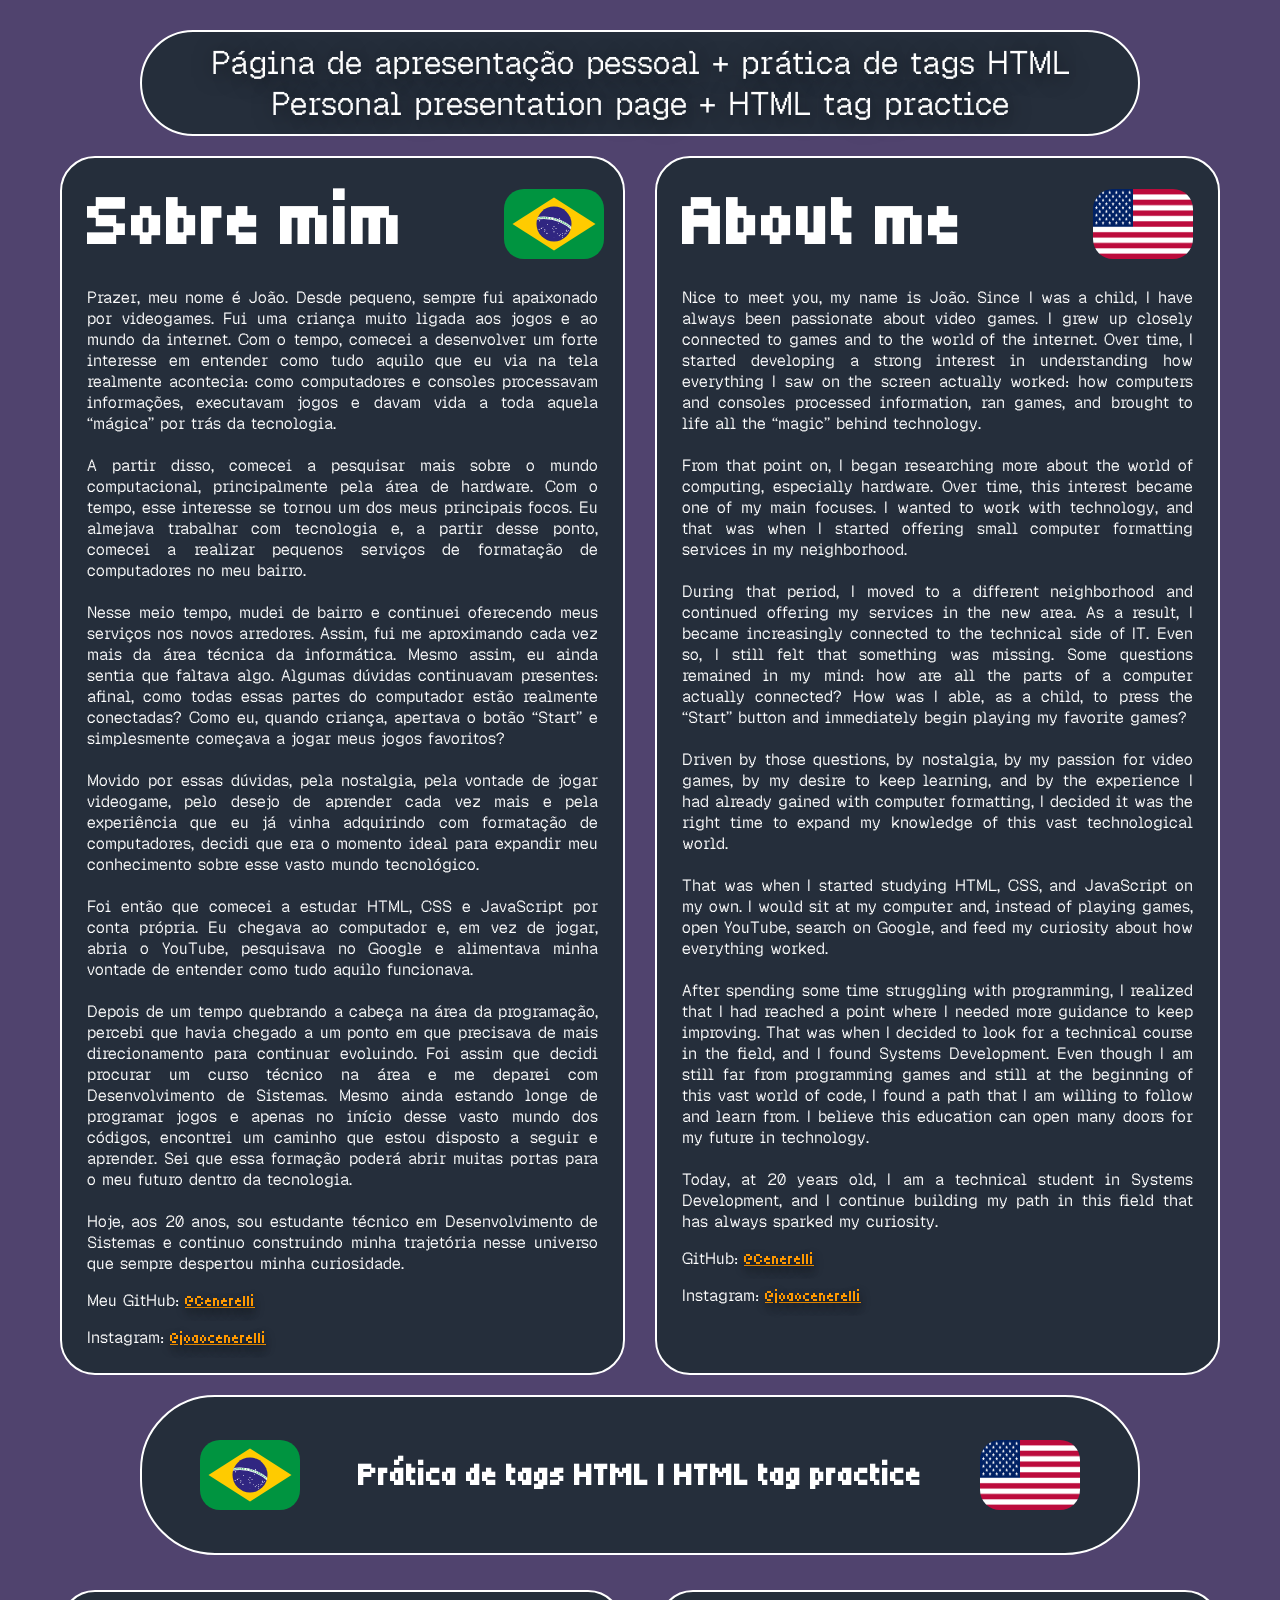
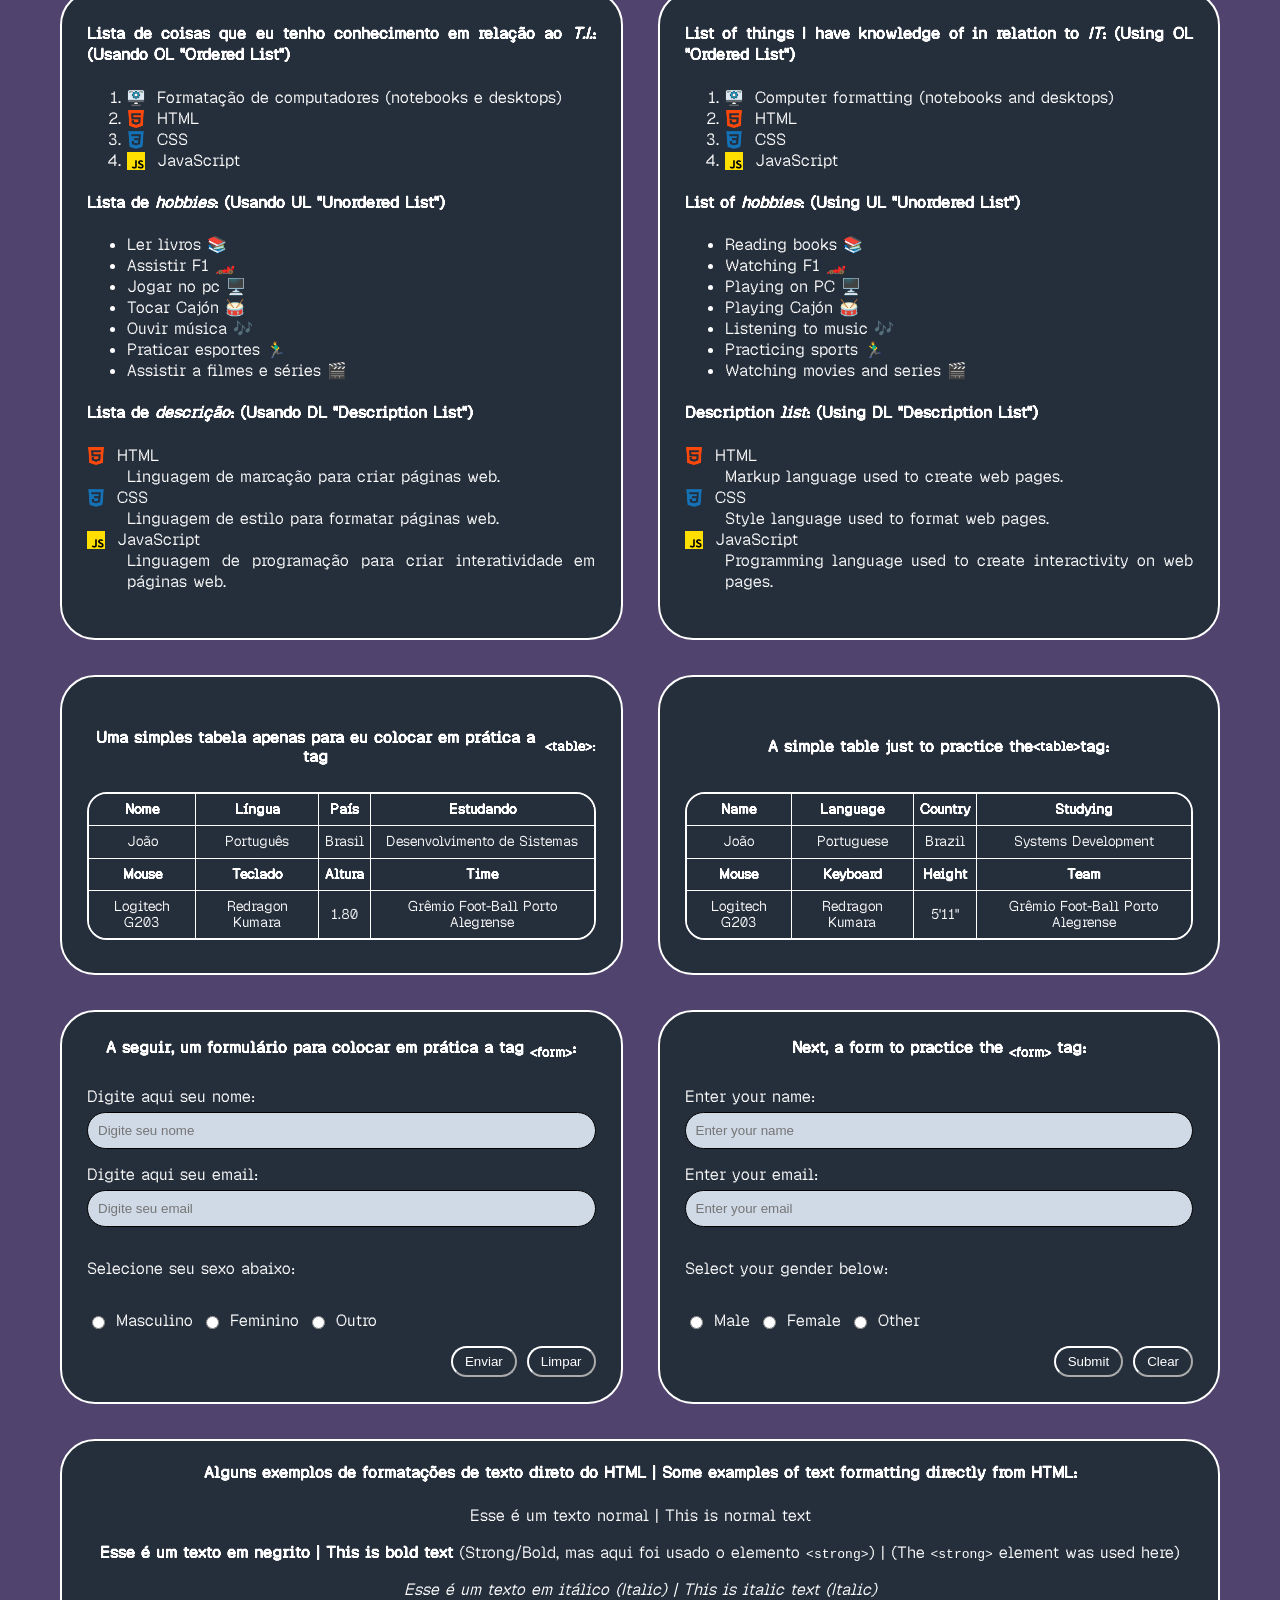
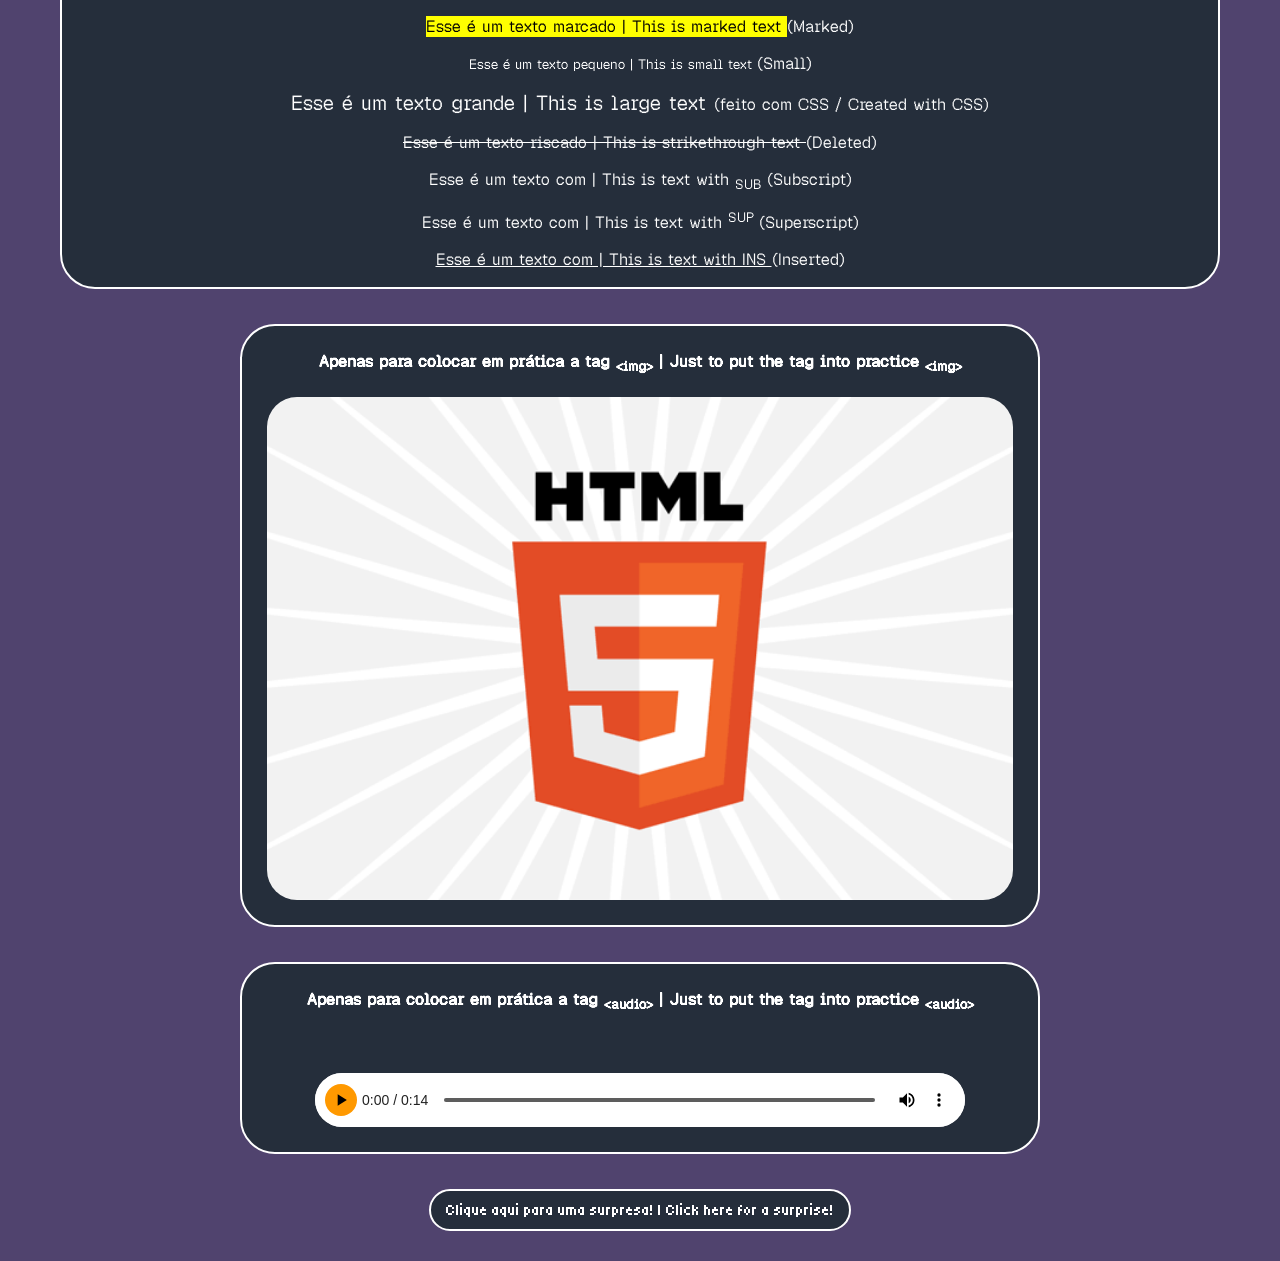
==== index.html @ 251b4add "Hospeda fontes localmente" ====
<!doctype html>
<html lang="pt-br">
  <head>
    <meta charset="UTF-8" />
    <meta name="viewport" content="width=device-width, initial-scale=1.0" />

    <title>João Cenerelli | About Me / Sobre Mim</title>

    <link rel="icon" href="Imagens/boy.png" type="image/png" />
    <link rel="stylesheet" href="style.css" type="text/css" />
  </head>
  <body>
    <main class="pagina">
      <header id="cabecalho">
        Página de apresentação pessoal + prática de tags HTML Personal
        presentation page + HTML tag practice
      </header>

      <div class="container-sobre">
        <section class="sobremim">
          <div class="topo-logos">
            <h2>Sobre mim</h2>
            <img class="brazil" src="Imagens/br.svg" alt="Bandeira do Brasil" />
          </div>
          <p>
            Prazer, meu nome é João. Desde pequeno, sempre fui apaixonado por
            videogames. Fui uma criança muito ligada aos jogos e ao mundo da
            internet. Com o tempo, comecei a desenvolver um forte interesse em
            entender como tudo aquilo que eu via na tela realmente acontecia:
            como computadores e consoles processavam informações, executavam
            jogos e davam vida a toda aquela “mágica” por trás da tecnologia.
            <br />
            <br />

            A partir disso, comecei a pesquisar mais sobre o mundo
            computacional, principalmente pela área de hardware. Com o tempo,
            esse interesse se tornou um dos meus principais focos. Eu almejava
            trabalhar com tecnologia e, a partir desse ponto, comecei a realizar
            pequenos serviços de formatação de computadores no meu bairro.
            <br />
            <br />

            Nesse meio tempo, mudei de bairro e continuei oferecendo meus
            serviços nos novos arredores. Assim, fui me aproximando cada vez
            mais da área técnica da informática. Mesmo assim, eu ainda sentia
            que faltava algo. Algumas dúvidas continuavam presentes: afinal,
            como todas essas partes do computador estão realmente conectadas?
            Como eu, quando criança, apertava o botão “Start” e simplesmente
            começava a jogar meus jogos favoritos? <br />
            <br />

            Movido por essas dúvidas, pela nostalgia, pela vontade de jogar
            videogame, pelo desejo de aprender cada vez mais e pela experiência
            que eu já vinha adquirindo com formatação de computadores, decidi
            que era o momento ideal para expandir meu conhecimento sobre esse
            vasto mundo tecnológico. <br />
            <br />

            Foi então que comecei a estudar HTML, CSS e JavaScript por conta
            própria. Eu chegava ao computador e, em vez de jogar, abria o
            YouTube, pesquisava no Google e alimentava minha vontade de entender
            como tudo aquilo funcionava. <br />
            <br />

            Depois de um tempo quebrando a cabeça na área da programação,
            percebi que havia chegado a um ponto em que precisava de mais
            direcionamento para continuar evoluindo. Foi assim que decidi
            procurar um curso técnico na área e me deparei com Desenvolvimento
            de Sistemas. Mesmo ainda estando longe de programar jogos e apenas
            no início desse vasto mundo dos códigos, encontrei um caminho que
            estou disposto a seguir e aprender. Sei que essa formação poderá
            abrir muitas portas para o meu futuro dentro da tecnologia. <br />
            <br />

            Hoje, aos 20 anos, sou estudante técnico em Desenvolvimento de
            Sistemas e continuo construindo minha trajetória nesse universo que
            sempre despertou minha curiosidade.
          </p>
          <p>
            Meu GitHub:
            <a
              class="arroba"
              href="https://github.com/Cenerelli"
              target="_blank"
              rel="noopener noreferrer"
            >
              @Cenerelli
            </a>
          </p>

          <p>
            Instagram:
            <a
              class="arroba"
              href="https://www.instagram.com/joaocenerelli/"
              target="_blank"
            >
              @joaocenerelli
            </a>
          </p>
        </section>
        <section class="aboutme">
          <div class="topo-logos">
            <h2>About me</h2>
            <img
              class="usa"
              src="Imagens/usa.png"
              alt="Bandeira dos Estados Unidos"
            />
          </div>
          <p>
            Nice to meet you, my name is João. Since I was a child, I have
            always been passionate about video games. I grew up closely
            connected to games and to the world of the internet. Over time, I
            started developing a strong interest in understanding how everything
            I saw on the screen actually worked: how computers and consoles
            processed information, ran games, and brought to life all the
            “magic” behind technology. <br />
            <br />

            From that point on, I began researching more about the world of
            computing, especially hardware. Over time, this interest became one
            of my main focuses. I wanted to work with technology, and that was
            when I started offering small computer formatting services in my
            neighborhood. <br />
            <br />

            During that period, I moved to a different neighborhood and
            continued offering my services in the new area. As a result, I
            became increasingly connected to the technical side of IT. Even so,
            I still felt that something was missing. Some questions remained in
            my mind: how are all the parts of a computer actually connected? How
            was I able, as a child, to press the “Start” button and immediately
            begin playing my favorite games? <br />
            <br />

            Driven by those questions, by nostalgia, by my passion for video
            games, by my desire to keep learning, and by the experience I had
            already gained with computer formatting, I decided it was the right
            time to expand my knowledge of this vast technological world. <br />
            <br />

            That was when I started studying HTML, CSS, and JavaScript on my
            own. I would sit at my computer and, instead of playing games, open
            YouTube, search on Google, and feed my curiosity about how
            everything worked. <br />
            <br />

            After spending some time struggling with programming, I realized
            that I had reached a point where I needed more guidance to keep
            improving. That was when I decided to look for a technical course in
            the field, and I found Systems Development. Even though I am still
            far from programming games and still at the beginning of this vast
            world of code, I found a path that I am willing to follow and learn
            from. I believe this education can open many doors for my future in
            technology.<br />
            <br />

            Today, at 20 years old, I am a technical student in Systems
            Development, and I continue building my path in this field that has
            always sparked my curiosity.
          </p>
          <p>
            GitHub:
            <a
              class="arroba"
              href="https://github.com/Cenerelli"
              target="_blank"
            >
              @Cenerelli
            </a>
          </p>

          <p>
            Instagram:
            <a
              class="arroba"
              href="https://www.instagram.com/joaocenerelli/"
              target="_blank"
            >
              @joaocenerelli
            </a>
          </p>
        </section>
      </div>
      <div class="practice">
        <img class="brazil2" src="Imagens/br.svg" alt="Bandeira do Brasil" />
        <h1>Prática de tags HTML | HTML tag practice</h1>

        <img class="usa2" src="Imagens/usa.png" alt="Bandeira do EUA" />
      </div>

      <div class="linha-pratica">
        <section class="listas">
          <h4>
            Lista de coisas que eu tenho conhecimento em relação ao <i>T.I.</i>:
            (Usando OL "Ordered List")
          </h4>

          <ol>
            <li>
              <img
                class="icone-lista"
                src="Imagens/formatacao.png"
                alt="Ícone de Formatação"
              />
              Formatação de computadores (notebooks e desktops)
            </li>
            <li>
              <img
                class="icone-lista"
                src="Imagens/html icon.png"
                alt="Ícone do HTML"
              />
              HTML
            </li>
            <li>
              <img
                class="icone-lista"
                src="Imagens/css icon.webp"
                alt="Ícone do CSS"
              />
              CSS
            </li>
            <li>
              <img
                class="icone-lista"
                src="Imagens/js.png"
                alt="Ícone do JavaScript"
              />
              JavaScript
            </li>
          </ol>

          <h4>Lista de <i>hobbies</i>: (Usando UL "Unordered List")</h4>

          <ul>
            <li>Ler livros 📚</li>
            <li>Assistir F1 🏎️</li>
            <li>Jogar no pc 🖥️</li>
            <li>Tocar Cajón 🥁</li>
            <li>Ouvir música 🎶</li>
            <li>Praticar esportes 🏃‍♂️</li>
            <li>Assistir a filmes e séries 🎬</li>
          </ul>

          <h4>Lista de <i>descrição</i>: (Usando DL "Description List")</h4>

          <dl>
            <dt>
              <img
                class="icone-lista"
                src="Imagens/html icon.png"
                alt="Ícone do HTML"
              />
              HTML
            </dt>
            <dd>Linguagem de marcação para criar páginas web.</dd>

            <dt>
              <img
                class="icone-lista"
                src="Imagens/css icon.webp"
                alt="Ícone do CSS"
              />
              CSS
            </dt>
            <dd>Linguagem de estilo para formatar páginas web.</dd>

            <dt>
              <img
                class="icone-lista"
                src="Imagens/js.png"
                alt="Ícone do JavaScript"
              />
              JavaScript
            </dt>
            <dd>
              Linguagem de programação para criar interatividade em páginas web.
            </dd>
          </dl>
        </section>

        <section class="listas">
          <h4>
            List of things I have knowledge of in relation to <i>IT</i>: (Using
            OL "Ordered List")
          </h4>

          <ol>
            <li>
              <img
                class="icone-lista"
                src="Imagens/formatacao.png"
                alt="Ícone de Formatação"
              />
              Computer formatting (notebooks and desktops)
            </li>
            <li>
              <img
                class="icone-lista"
                src="Imagens/html icon.png"
                alt="Ícone do HTML"
              />
              HTML
            </li>
            <li>
              <img
                class="icone-lista"
                src="Imagens/css icon.webp"
                alt="Ícone do CSS"
              />
              CSS
            </li>
            <li>
              <img
                class="icone-lista"
                src="Imagens/js.png"
                alt="Ícone do JavaScript"
              />
              JavaScript
            </li>
          </ol>

          <h4>List of <i>hobbies</i>: (Using UL "Unordered List")</h4>

          <ul>
            <li>Reading books 📚</li>
            <li>Watching F1 🏎️</li>
            <li>Playing on PC 🖥️</li>
            <li>Playing Cajón 🥁</li>
            <li>Listening to music 🎶</li>
            <li>Practicing sports 🏃‍♂️</li>
            <li>Watching movies and series 🎬</li>
          </ul>

          <h4>Description <i>list</i>: (Using DL "Description List")</h4>

          <dl>
            <dt>
              <img
                class="icone-lista"
                src="Imagens/html icon.png"
                alt="Ícone do HTML"
              />
              HTML
            </dt>
            <dd>Markup language used to create web pages.</dd>

            <dt>
              <img
                class="icone-lista"
                src="Imagens/css icon.webp"
                alt="Ícone do CSS"
              />
              CSS
            </dt>
            <dd>Style language used to format web pages.</dd>

            <dt>
              <img
                class="icone-lista"
                src="Imagens/js.png"
                alt="Ícone do JavaScript"
              />
              JavaScript
            </dt>
            <dd>
              Programming language used to create interactivity on web pages.
            </dd>
          </dl>
        </section>
      </div>

      <div class="linha-tabelas">
        <section class="tabela-card">
          <h4>
            Uma simples tabela apenas para eu colocar em prática a tag
            <sub>&lt;table&gt;:</sub>
          </h4>
          <div class="tabela-wrapper">
            <table>
              <tr>
                <th>Nome</th>
                <th>Língua</th>
                <th>País</th>
                <th>Estudando</th>
              </tr>

              <tr>
                <td>João</td>
                <td>Português</td>
                <td>Brasil</td>
                <td>Desenvolvimento de Sistemas</td>
              </tr>

              <tr>
                <th>Mouse</th>
                <th>Teclado</th>
                <th>Altura</th>
                <th>Time</th>
              </tr>

              <tr>
                <td>Logitech G203</td>
                <td>Redragon Kumara</td>
                <td>1.80</td>
                <td>Grêmio Foot-Ball Porto Alegrense</td>
              </tr>
            </table>
          </div>
        </section>
        <section class="tabela-card">
          <h4>
            A simple table just to practice the
            <sub>&lt;table&gt;</sub> tag:
          </h4>
          <div class="tabela-wrapper">
            <table>
              <tr>
                <th>Name</th>
                <th>Language</th>
                <th>Country</th>
                <th>Studying</th>
              </tr>

              <tr>
                <td>João</td>
                <td>Portuguese</td>
                <td>Brazil</td>
                <td>Systems Development</td>
              </tr>

              <tr>
                <th>Mouse</th>
                <th>Keyboard</th>
                <th>Height</th>
                <th>Team</th>
              </tr>

              <tr>
                <td>Logitech G203</td>
                <td>Redragon Kumara</td>
                <td>5'11"</td>
                <td>Grêmio Foot-Ball Porto Alegrense</td>
              </tr>
            </table>
          </div>
        </section>
      </div>
      <div class="linha-formularios">
        <section class="form-card">
          <h4>
            A seguir, um formulário para colocar em prática a tag
            <sub>&lt;form&gt;</sub>:
          </h4>

          <form>
            <div class="campo">
              <label for="nome-pt">Digite aqui seu nome:</label>
              <input
                type="text"
                id="nome-pt"
                name="nome"
                placeholder="Digite seu nome"
              />
            </div>

            <div class="campo">
              <label for="email-pt">Digite aqui seu email:</label>
              <input
                type="email"
                id="email-pt"
                name="email"
                placeholder="Digite seu email"
              />
            </div>

            <p>Selecione seu sexo abaixo:</p>

            <div class="opcoes-radio">
              <input
                type="radio"
                id="masculino"
                name="genero-pt"
                value="masculino"
              />
              <label for="masculino">Masculino</label>

              <input
                type="radio"
                id="feminino"
                name="genero-pt"
                value="feminino"
              />
              <label for="feminino">Feminino</label>

              <input type="radio" id="outro" name="genero-pt" value="outro" />
              <label for="outro">Outro</label>
            </div>

            <div class="botoes-form">
              <input type="submit" value="Enviar" />
              <input type="reset" value="Limpar" />
            </div>
          </form>
        </section>

        <section class="form-card">
          <h4>
            Next, a form to practice the
            <sub>&lt;form&gt;</sub> tag:
          </h4>

          <form>
            <div class="campo">
              <label for="name-en">Enter your name:</label>
              <input
                type="text"
                id="name-en"
                name="name"
                placeholder="Enter your name"
              />
            </div>

            <div class="campo">
              <label for="email-en">Enter your email:</label>
              <input
                type="email"
                id="email-en"
                name="email"
                placeholder="Enter your email"
              />
            </div>

            <p>Select your gender below:</p>

            <div class="opcoes-radio">
              <input type="radio" id="male" name="gender-en" value="male" />
              <label for="male">Male</label>

              <input type="radio" id="female" name="gender-en" value="female" />
              <label for="female">Female</label>

              <input type="radio" id="other" name="gender-en" value="other" />
              <label for="other">Other</label>
            </div>

            <div class="botoes-form">
              <input type="submit" value="Submit" />
              <input type="reset" value="Clear" />
            </div>
          </form>
        </section>
      </div>
      <section class="textos">
        <h4>
          Alguns exemplos de formatações de texto direto do HTML | Some examples
          of text formatting directly from HTML:
        </h4>

        <p>Esse é um texto normal | This is normal text</p>
        <p>
          <strong> Esse é um texto em negrito | This is bold text </strong>
          (Strong/Bold, mas aqui foi usado o elemento
          <code>&lt;strong&gt;</code>) | (The <code>&lt;strong&gt;</code>
          element was used here)
        </p>
        <p>
          <em>
            Esse é um texto em itálico (Italic) | This is italic text (Italic)
          </em>
        </p>
        <p>
          <mark> Esse é um texto marcado | This is marked text </mark> (Marked)
        </p>
        <p>
          <small> Esse é um texto pequeno | This is small text </small> (Small)
        </p>
        <p>
          <span class="texto-grande"
            >Esse é um texto grande | This is large text
          </span>
          (feito com CSS / Created with CSS)
        </p>
        <p>
          <del> Esse é um texto riscado | This is strikethrough text </del>
          (Deleted)
        </p>
        <p>
          Esse é um texto com | This is text with <sub> SUB </sub> (Subscript)
        </p>
        <p>
          Esse é um texto com | This is text with <sup> SUP </sup> (Superscript)
        </p>
        <p>
          <ins>Esse é um texto com | This is text with INS </ins> (Inserted)
        </p>
      </section>

      <section class="htmlcontainer">
        <h4>
          Apenas para colocar em prática a tag <sub>&lt;img&gt;</sub> | Just to
          put the tag into practice <sub>&lt;img&gt;</sub>
        </h4>

        <img
          class="html5"
          src="Imagens/html.png"
          alt="Imagem representando HTML"
        />
      </section>

      <section class="audiocontainer">
        <h4>
          Apenas para colocar em prática a tag <sub>&lt;audio&gt;</sub> | Just
          to put the tag into practice <sub>&lt;audio&gt;</sub>
        </h4>
        <div class="audiocontrol">
          <audio class="player-audio" controls>
            <source src="Audio/ultimate-shitpost.mp3" type="audio/mpeg" />
          </audio>
        </div>
      </section>

      <footer>
        <a
          class="botao"
          href="cute.html"
          target="_blank"
          rel="noopener noreferrer"
        >
          Clique aqui para uma surpresa! | Click here for a surprise!
        </a>
      </footer>
    </main>
  </body>
</html>
---- style.css ----
@font-face {
  font-family: "Tiny5";
  src: url("Fonts/Tiny5.ttf") format("truetype");
  font-weight: 400;
  font-style: normal;
  font-display: swap;
}

@font-face {
  font-family: "Geist Pixel";
  src: url("Fonts/GeistPixel.ttf") format("truetype");
  font-weight: 400;
  font-style: normal;
  font-display: swap;
}

* {
  box-sizing: border-box;
}

html,
body {
  margin: 0;
  min-width: 1200px;
}

body {
  background-color: rgb(80, 67, 110);
  font-family: "Geist Pixel", monospace;
  overflow-x: auto;
}

.pagina {
  width: 1200px;
  margin: 0 auto;
  padding: 20px;
}
#cabecalho {
  background-color: #252e3b;
  border: 2px solid rgb(255, 255, 255);
  border-radius: 55px;
  margin: 10px auto;
  padding: 10px;
  margin-top: 10px;
  width: 1000px;
  color: rgb(255, 255, 255);
  text-shadow: 2px 3px 20px rgba(0, 0, 0, 0.562);
  text-align: center;
  font-family: "Geist Pixel", monospace;
  font-size: 2rem;
}

.container-sobre {
  display: flex;
  gap: 30px;
  margin-top: 20px;
  margin: 20px auto;
}

.sobremim,
.aboutme {
  width: 565px;
  background-color: #252e3b;
  color: white;
  border: 2px solid rgb(255, 255, 255);
  border-radius: 35px;
  padding: 25px 25px 9px 25px;
  text-align: justify;
}

h2 {
  font-family: "Tiny5", monospace;
  font-size: 70px;
}
p {
  font-family: "Geist Pixel", monospace;
}
.listas {
  text-align: justify;
  font-family: "Geist Pixel", monospace;
  width: 565px;
  height: 650px;
  background-color: #252e3b;
  color: white;
  border: 2px solid white;
  border-radius: 35px;
  padding: 25px;
  padding-top: 10px;
}
.tabela-card {
  width: 565px;
  height: 350px;
  background-color: #252e3b;
  color: white;
  border: 2px solid white;
  border-radius: 35px;
  padding: 25px;
  font-family: "Geist Pixel", monospace;
}
.texto-grande {
  font-size: 1.25rem;
}
.topo-logos {
  display: flex;
  justify-content: flex-start;
  align-items: center;
  gap: 30px;
  margin-bottom: 25px;
}

.topo-logos h2 {
  margin: 0;
}

.practice {
  display: flex;
  justify-content: space-evenly;
  font-family: "Tiny5", monospace;
  border: 2px solid white;
  border-radius: 75px;
  background-color: #252e3b;
  align-items: center;
  color: white;
  width: 1000px;
  height: 160px;
  margin: 10px auto;
  text-align: center;
}
.brazil2 {
  width: 100px;
  height: 70px;
  border-radius: 20px;
  display: flex;
}

.usa2 {
  width: 100px;
  height: 70px;
  border-radius: 20px;
}
.usa {
  width: 100px;
  height: 70px;
  position: relative;
  left: 100px;
  top: 1px;
  border-radius: 20px;
}

.brazil {
  width: 100px;
  height: 70px;
  position: relative;
  left: 70px;
  top: 1px;
  border-radius: 20px;
}

.icone-lista {
  width: 18px;
  height: 18px;
  object-fit: contain;
  vertical-align: middle;
  margin-right: 6px;
}

.arroba {
  color: rgb(255, 153, 0);
  text-shadow: 1px 5px 10px rgba(0, 0, 0, 0.562);
  text-align: center;
  font-family: "Tiny5", monospace;
}

.linha-pratica,
.linha-tabelas {
  display: flex;
  gap: 35px;
  align-items: flex-start;
  flex-wrap: nowrap;
  margin: 35px auto;
}

.tabela-card {
  width: 565px;
  height: 300px;
  background-color: #252e3b;
  color: white;
  border: 2px solid white;
  border-radius: 35px;
  padding: 25px;

  display: grid;
  grid-template-rows: 90px auto;
}

.tabela-card h4 {
  color: white;
  text-align: center;
  margin: 0;

  display: flex;
  align-items: center;
  justify-content: center;

  line-height: 1.2;
}

.tabela-wrapper {
  width: 100%;
  border: 2px solid white;
  border-radius: 20px;
  overflow: hidden;
  background-color: #252e3b;

  align-self: start;
}

.tabela-wrapper table {
  width: 100%;
  border-collapse: separate;
  border-spacing: 0;
  table-layout: auto;
}

.tabela-wrapper th,
.tabela-wrapper td {
  background-color: #252e3b;
  color: white;
  padding: 8px 6px;
  text-align: center;
  border: none;
  border-right: 1px solid white;
  border-bottom: 1px solid white;

  font-size: 14px;
  line-height: 1.1;
  overflow-wrap: break-word;
}

.tabela-wrapper tr > *:last-child {
  border-right: none;
}

.tabela-wrapper tr:last-child > * {
  border-bottom: none;
}
.linha-formularios {
  display: flex;
  gap: 35px;
  align-items: flex-start;
  margin: 35px auto;
}

.form-card {
  width: 565px;
  background-color: #252e3b;
  color: white;
  border: 2px solid white;
  border-radius: 35px;
  padding: 25px;
  font-family: "Geist Pixel", monospace;
}

.form-card h4 {
  text-align: center;
  margin-top: 0;
  margin-bottom: 25px;
}

.form-card form {
  display: flex;
  flex-direction: column;
  gap: 15px;
}

.campo {
  display: flex;
  flex-direction: column;
  gap: 5px;
}

.campo input {
  padding: 10px;
  border-radius: 20px;
  border: 1px solid rgb(0, 0, 0);
  background-color: #d0d9e6;
}
.opcoes-radio input[type="radio"] {
  accent-color: #ff9900;
}
.opcoes-radio {
  display: flex;
  align-items: center;
  gap: 8px;
  flex-wrap: wrap;
}

.botoes-form {
  display: flex;
  justify-content: end;
  gap: 10px;
}

.botoes-form input {
  padding: 6px 12px;
  border-radius: 40px;
  background-color: #252e3b;
  color: white;
  border-color: white;
  cursor: pointer;
}
.botao {
  display: flex;
  align-items: center;
  justify-content: center;
  font-family: "Tiny5", monospace;
  width: max-content;
  min-width: 200px;

  padding: 10px 15px;
  margin: 10px auto;

  background-color: #252e3b;
  border: 2px solid white;
  border-radius: 100px;

  color: white;
  text-decoration: none;
  white-space: nowrap;
  box-sizing: border-box;
}

.htmlcontainer {
  width: 800px;
  margin: 35px auto;
  background-color: #252e3b;
  color: white;
  border: 2px solid white;
  border-radius: 35px;
  padding: 25px;
  text-align: center;
}

.htmlcontainer h4 {
  margin-top: 0;
}

.html5 {
  width: 100%;
  max-width: 750px;
  display: block;
  margin: 20px auto 0 auto;
  border-radius: 30px;
}

.audiocontainer {
  width: 800px;
  margin: 35px auto;
  background-color: #252e3b;
  color: white;
  border: 2px solid white;
  border-radius: 35px;
  padding: 25px;
  text-align: center;
}

.audiocontainer h4 {
  margin-top: 0;
  margin-bottom: 60px;
  text-align: center;
}

.audiocontrol {
  display: flex;
  justify-content: center;
  align-items: center;
}

.player-audio {
  width: 650px;
}

.player-audio::-webkit-media-controls-panel {
  background-color: rgb(255, 255, 255);
}

.player-audio::-webkit-media-controls-play-button {
  background-color: #ff9900;
  border-radius: 50%;
}

.player-audio::-webkit-media-controls-current-time-display,
.player-audio::-webkit-media-controls-time-remaining-display {
  color: #000000;
}

.textos {
  height: 450px;
  margin: auto;
  border: 2px solid white;
  border-radius: 35px;
  text-align: center;
  background-color: #252e3b;
  color: white;
}

.cat {
  display: block;
  margin: 100px auto;
}

.cute-page {
  width: 1200px;
  margin: 0 auto;
  padding: 20px;
  text-align: center;
}

.cat {
  display: block;
  margin: 100px auto 30px auto;
}

.cute-button {
  font-family: "Tiny5", monospace;
  font-size: 1.5rem;

  padding: 12px 20px;

  background-color: #252e3b;
  color: white;

  border: 2px solid white;
  border-radius: 100px;

  cursor: pointer;
}
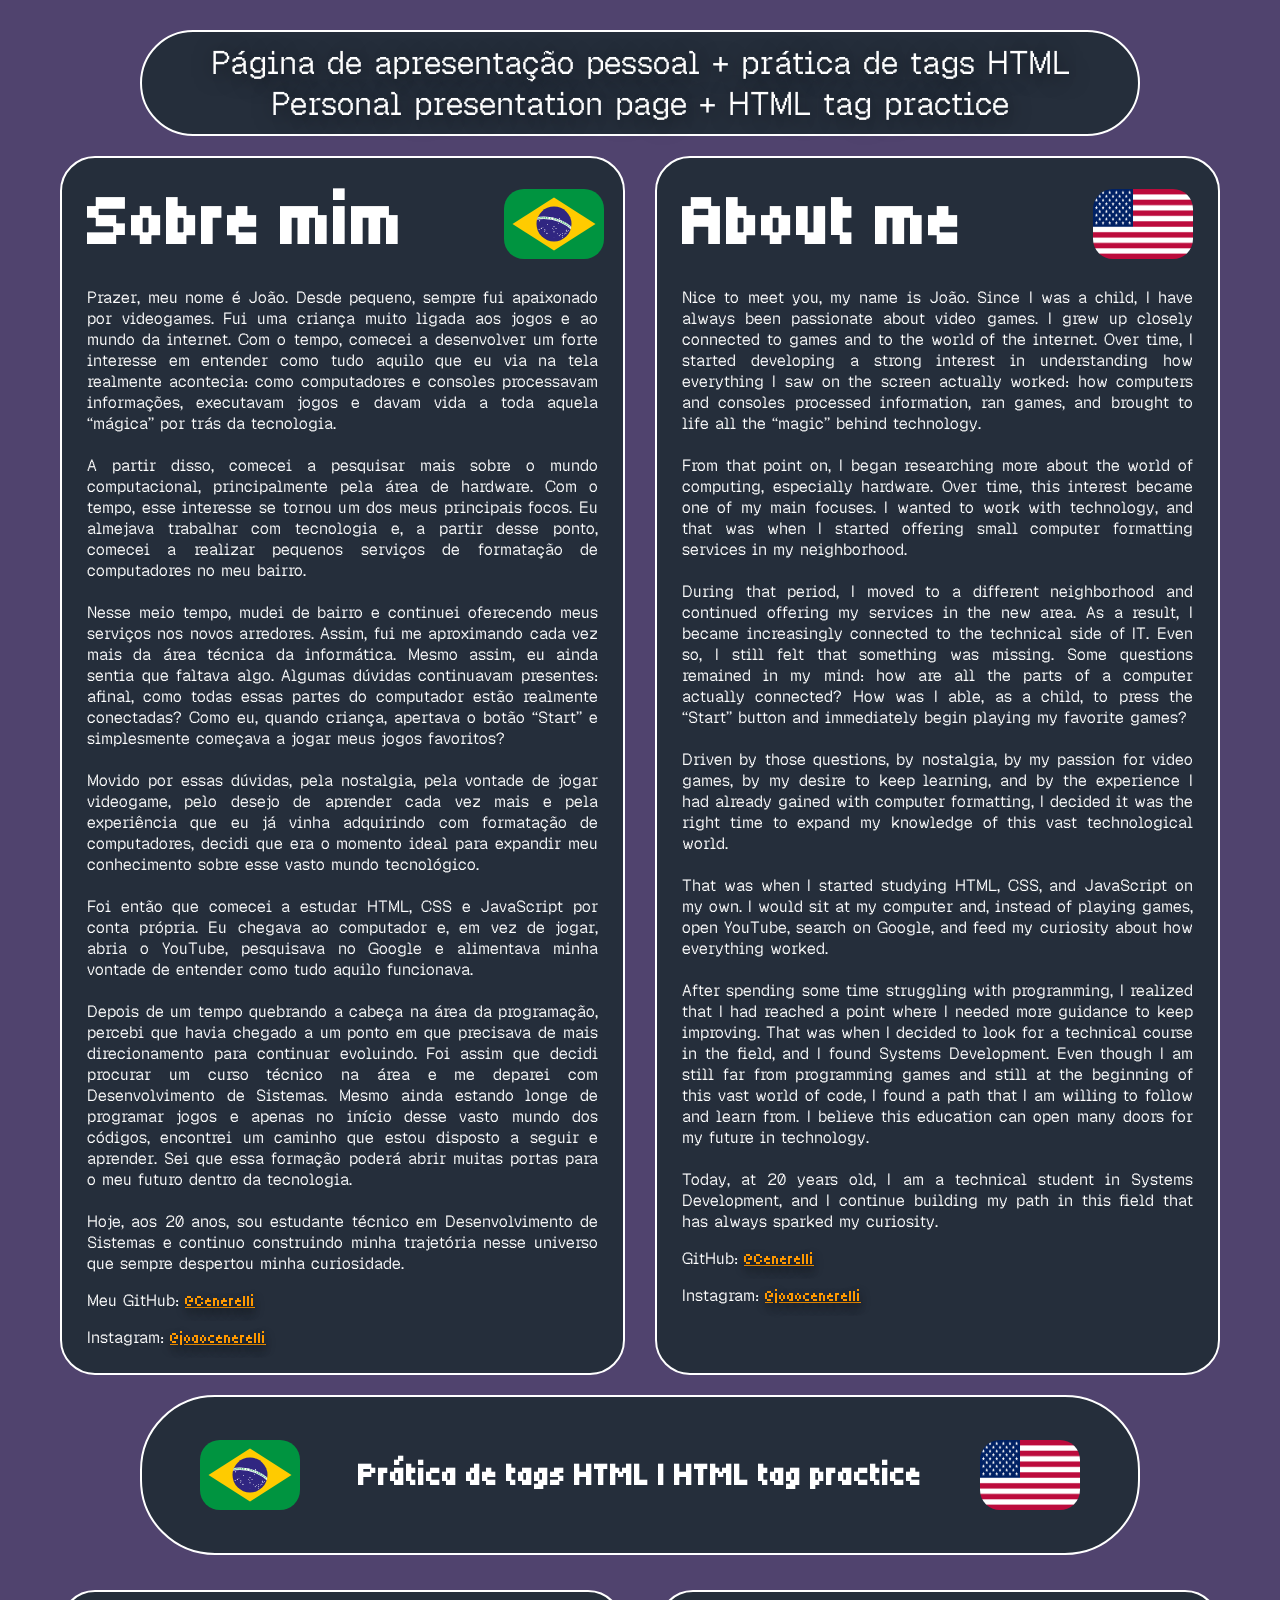
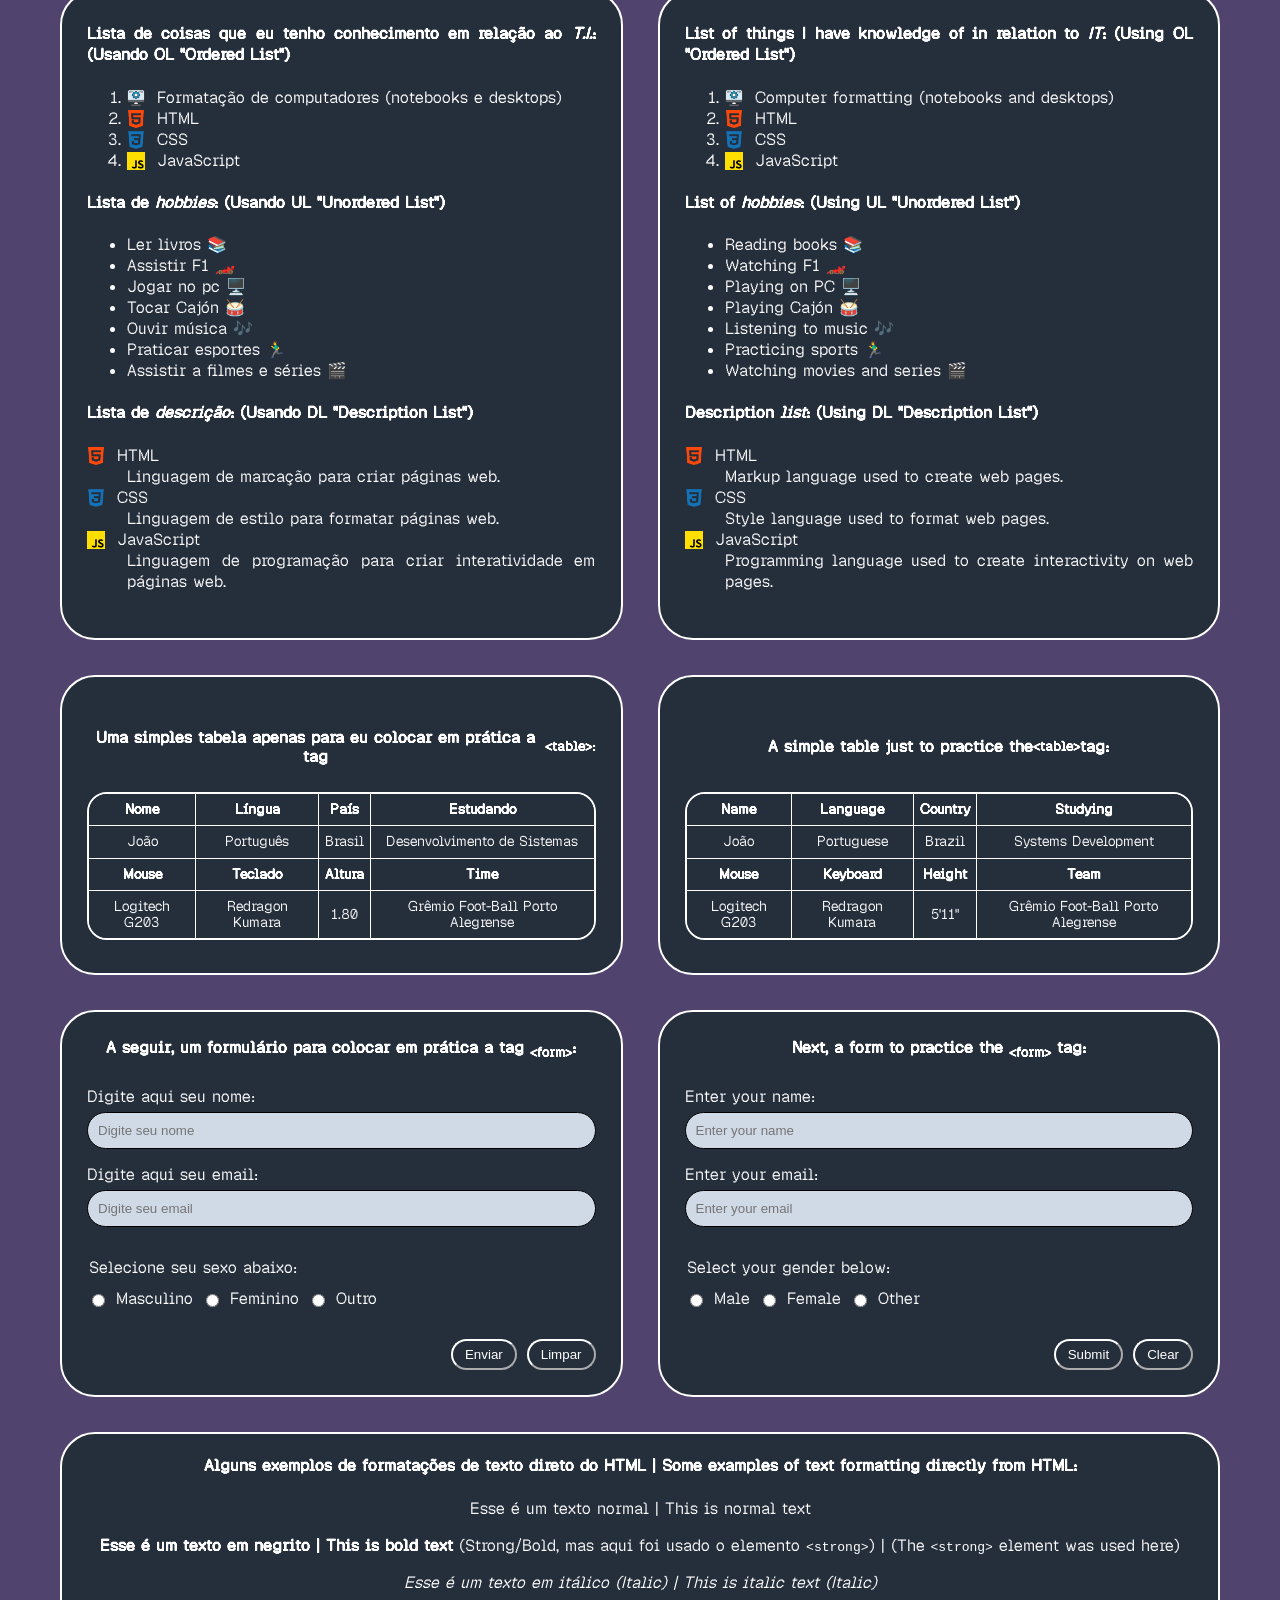
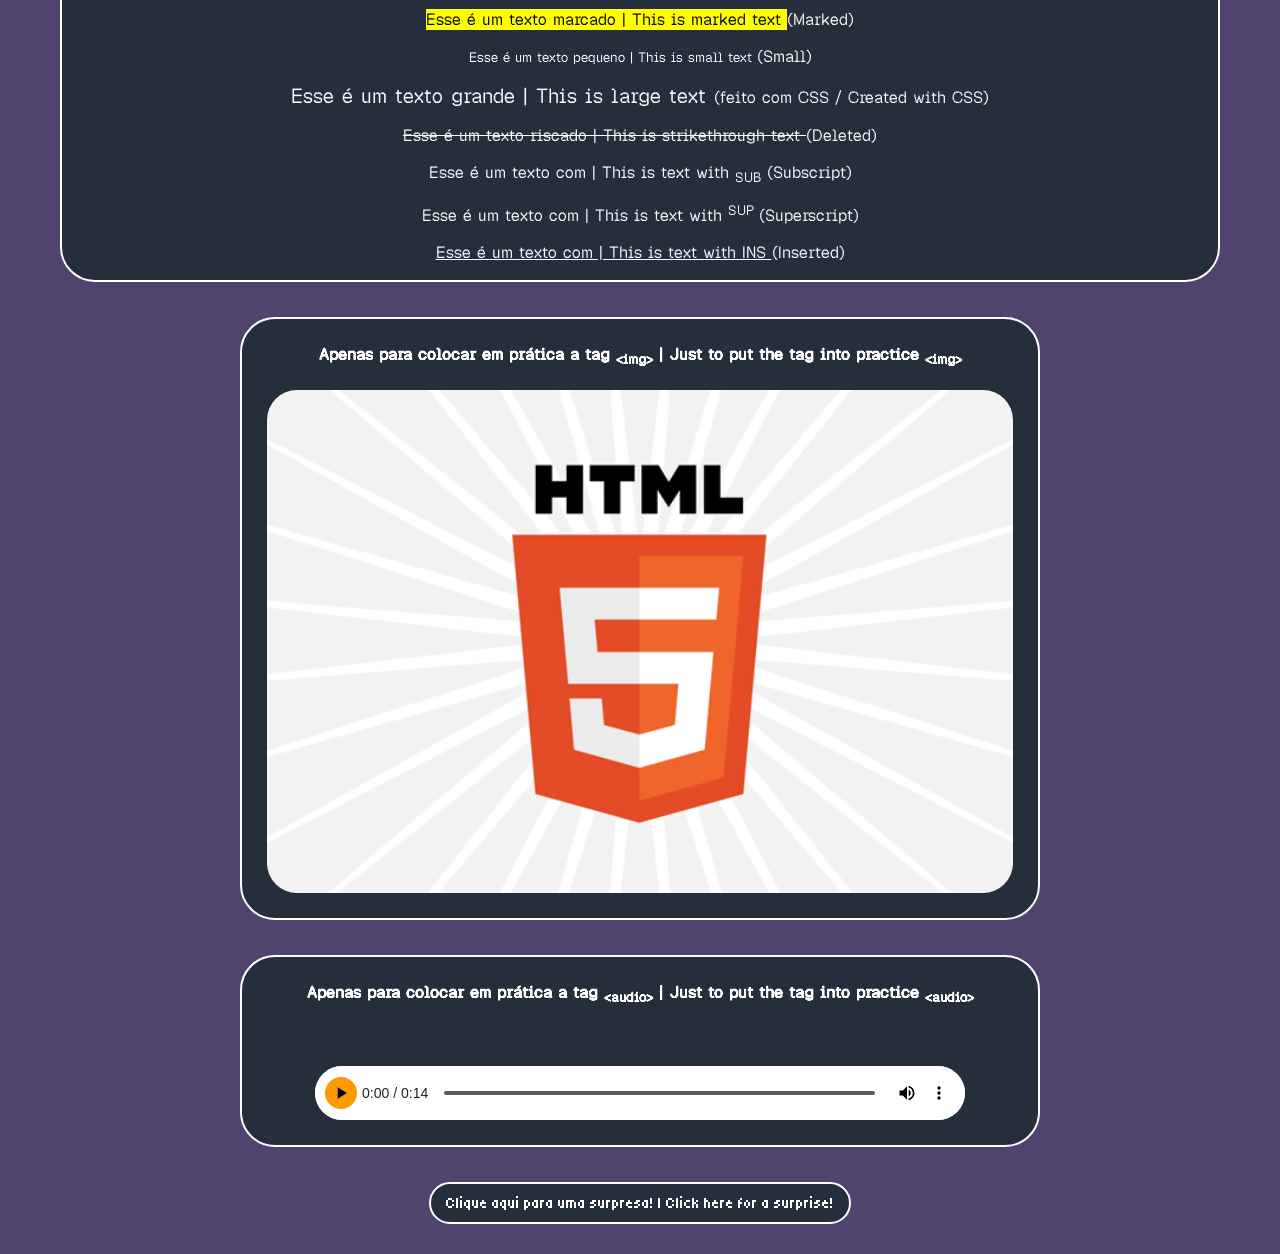
==== commit d66e1e84: "Form arrumado" ====
--- a/index.html
+++ b/index.html
@@ -94,6 +94,7 @@
               class="arroba"
               href="https://www.instagram.com/joaocenerelli/"
               target="_blank"
+              rel="noopener noreferrer"
             >
               @joaocenerelli
             </a>
@@ -166,6 +167,7 @@
               class="arroba"
               href="https://github.com/Cenerelli"
               target="_blank"
+              rel="noopener noreferrer"
             >
               @Cenerelli
             </a>
@@ -177,6 +179,7 @@
               class="arroba"
               href="https://www.instagram.com/joaocenerelli/"
               target="_blank"
+              rel="noopener noreferrer"
             >
               @joaocenerelli
             </a>
@@ -186,8 +189,7 @@
       <div class="practice">
         <img class="brazil2" src="Imagens/br.svg" alt="Bandeira do Brasil" />
         <h1>Prática de tags HTML | HTML tag practice</h1>
-
-        <img class="usa2" src="Imagens/usa.png" alt="Bandeira do EUA" />
+        <img class="usa2" src="Imagens/usa.png" alt="Bandeira dos EUA" />
       </div>
 
       <div class="linha-pratica">
@@ -455,7 +457,7 @@
             <sub>&lt;form&gt;</sub>:
           </h4>
 
-          <form>
+          <form action="#" method="post" onsubmit="return false;">
             <div class="campo">
               <label for="nome-pt">Digite aqui seu nome:</label>
               <input
@@ -463,6 +465,8 @@
                 id="nome-pt"
                 name="nome"
                 placeholder="Digite seu nome"
+                autocomplete="name"
+                required
               />
             </div>
 
@@ -473,31 +477,37 @@
                 id="email-pt"
                 name="email"
                 placeholder="Digite seu email"
+                autocomplete="email"
+                required
               />
             </div>
 
-            <p>Selecione seu sexo abaixo:</p>
-
-            <div class="opcoes-radio">
-              <input
-                type="radio"
-                id="masculino"
-                name="genero-pt"
-                value="masculino"
-              />
-              <label for="masculino">Masculino</label>
-
-              <input
-                type="radio"
-                id="feminino"
-                name="genero-pt"
-                value="feminino"
-              />
-              <label for="feminino">Feminino</label>
-
-              <input type="radio" id="outro" name="genero-pt" value="outro" />
-              <label for="outro">Outro</label>
-            </div>
+            <fieldset class="grupo-radio">
+              <legend>Selecione seu sexo abaixo:</legend>
+
+              <div class="opcoes-radio">
+                <input
+                  type="radio"
+                  id="masculino"
+                  name="genero-pt"
+                  value="masculino"
+                  required
+                />
+                <label for="masculino">Masculino</label>
+
+                <input
+                  type="radio"
+                  id="feminino"
+                  name="genero-pt"
+                  value="feminino"
+                />
+                <label for="feminino">Feminino</label>
+
+                <input type="radio" id="outro" name="genero-pt" value="outro" />
+
+                <label for="outro">Outro</label>
+              </div>
+            </fieldset>
 
             <div class="botoes-form">
               <input type="submit" value="Enviar" />
@@ -512,7 +522,7 @@
             <sub>&lt;form&gt;</sub> tag:
           </h4>
 
-          <form>
+          <form action="#" method="post" onsubmit="return false;">
             <div class="campo">
               <label for="name-en">Enter your name:</label>
               <input
@@ -520,6 +530,8 @@
                 id="name-en"
                 name="name"
                 placeholder="Enter your name"
+                autocomplete="name"
+                required
               />
             </div>
 
@@ -530,21 +542,38 @@
                 id="email-en"
                 name="email"
                 placeholder="Enter your email"
+                autocomplete="email"
+                required
               />
             </div>
 
-            <p>Select your gender below:</p>
-
-            <div class="opcoes-radio">
-              <input type="radio" id="male" name="gender-en" value="male" />
-              <label for="male">Male</label>
-
-              <input type="radio" id="female" name="gender-en" value="female" />
-              <label for="female">Female</label>
-
-              <input type="radio" id="other" name="gender-en" value="other" />
-              <label for="other">Other</label>
-            </div>
+            <fieldset class="grupo-radio">
+              <legend>Select your gender below:</legend>
+
+              <div class="opcoes-radio">
+                <input
+                  type="radio"
+                  id="male"
+                  name="gender-en"
+                  value="male"
+                  required
+                />
+                <label for="male">Male</label>
+
+                <input
+                  type="radio"
+                  id="female"
+                  name="gender-en"
+                  value="female"
+                />
+
+                <label for="female">Female</label>
+
+                <input type="radio" id="other" name="gender-en" value="other" />
+
+                <label for="other">Other</label>
+              </div>
+            </fieldset>
 
             <div class="botoes-form">
               <input type="submit" value="Submit" />
@@ -553,6 +582,7 @@
           </form>
         </section>
       </div>
+
       <section class="textos">
         <h4>
           Alguns exemplos de formatações de texto direto do HTML | Some examples
--- a/style.css
+++ b/style.css
@@ -171,6 +171,7 @@
   font-family: "Tiny5", monospace;
 }
 
+
 .linha-pratica,
 .linha-tabelas {
   display: flex;
@@ -249,6 +250,23 @@
   gap: 35px;
   align-items: flex-start;
   margin: 35px auto;
+}
+
+.grupo-radio {
+  border: none;
+  padding: 0;
+  margin: 15px 0;
+}
+
+.grupo-radio legend {
+  margin-bottom: 10px;
+}
+
+.opcoes-radio {
+  display: flex;
+  align-items: center;
+  gap: 8px;
+  flex-wrap: wrap;
 }
 
 .form-card {
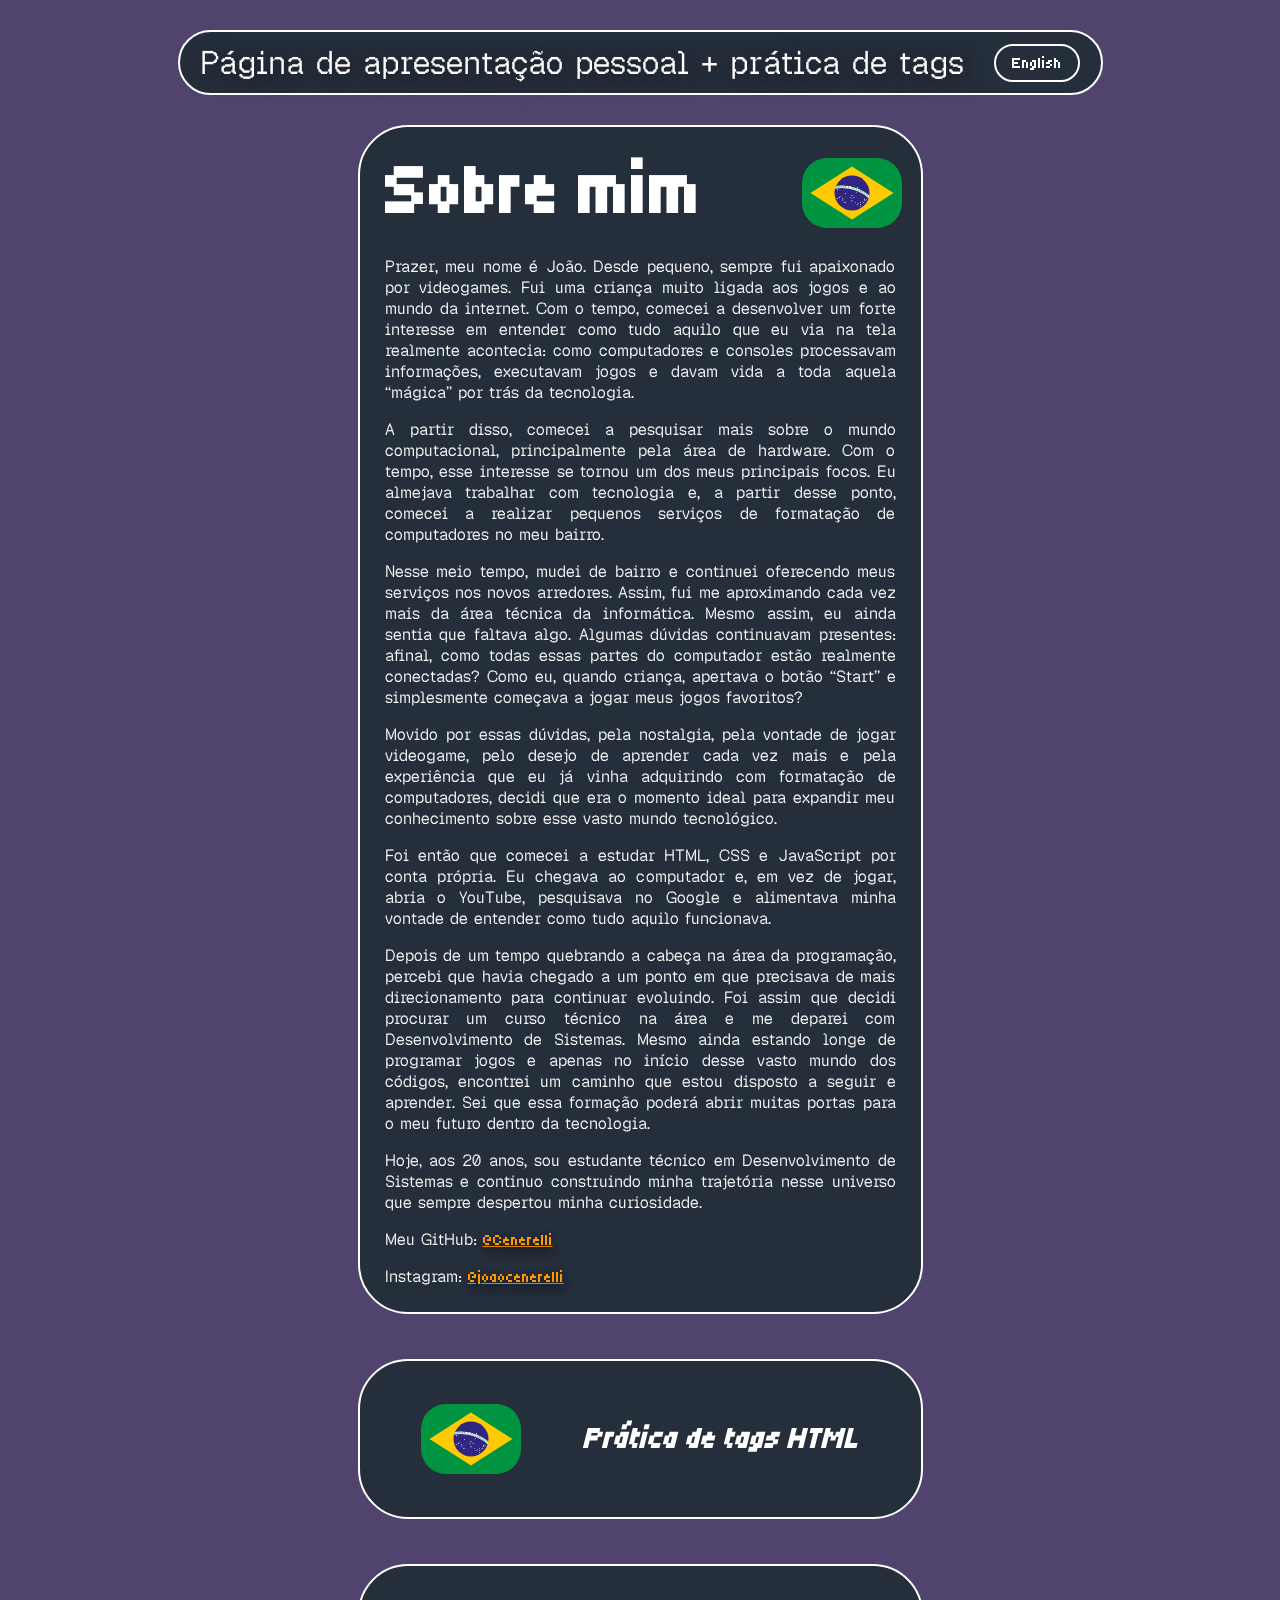
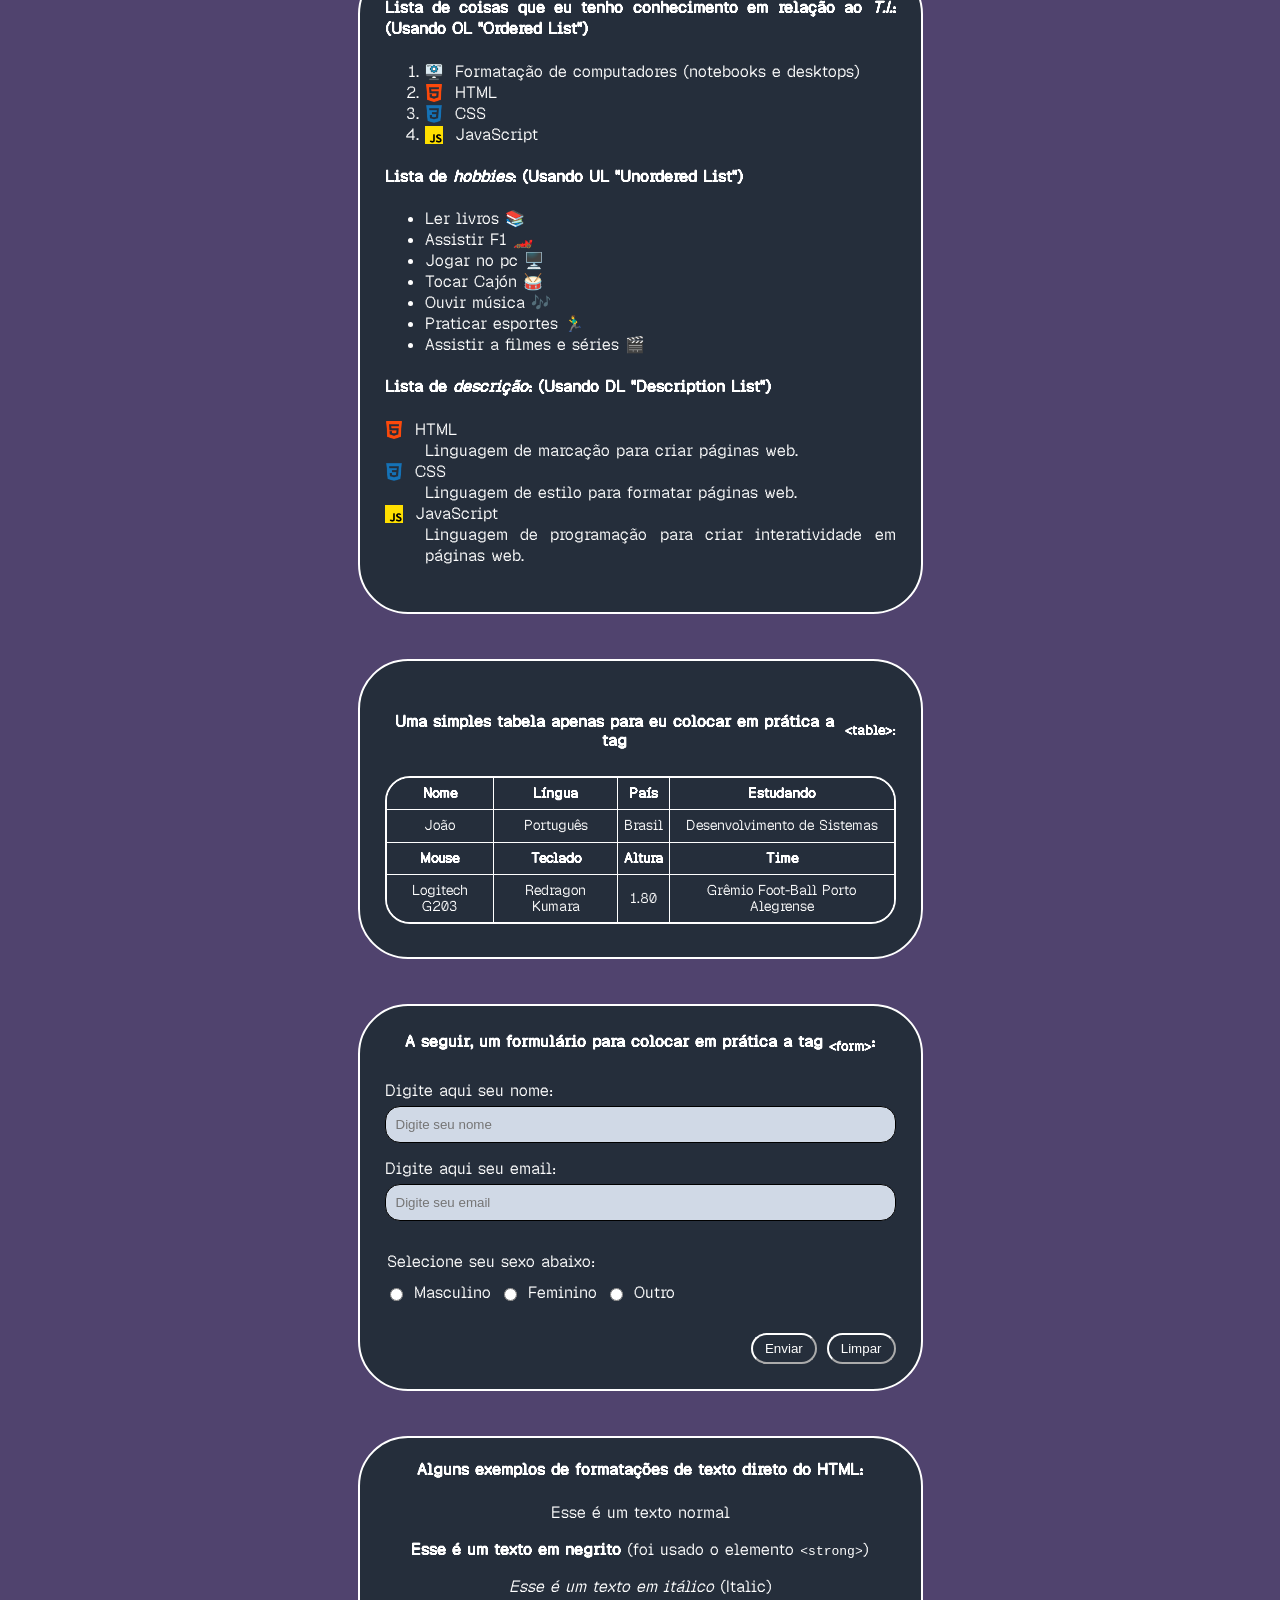
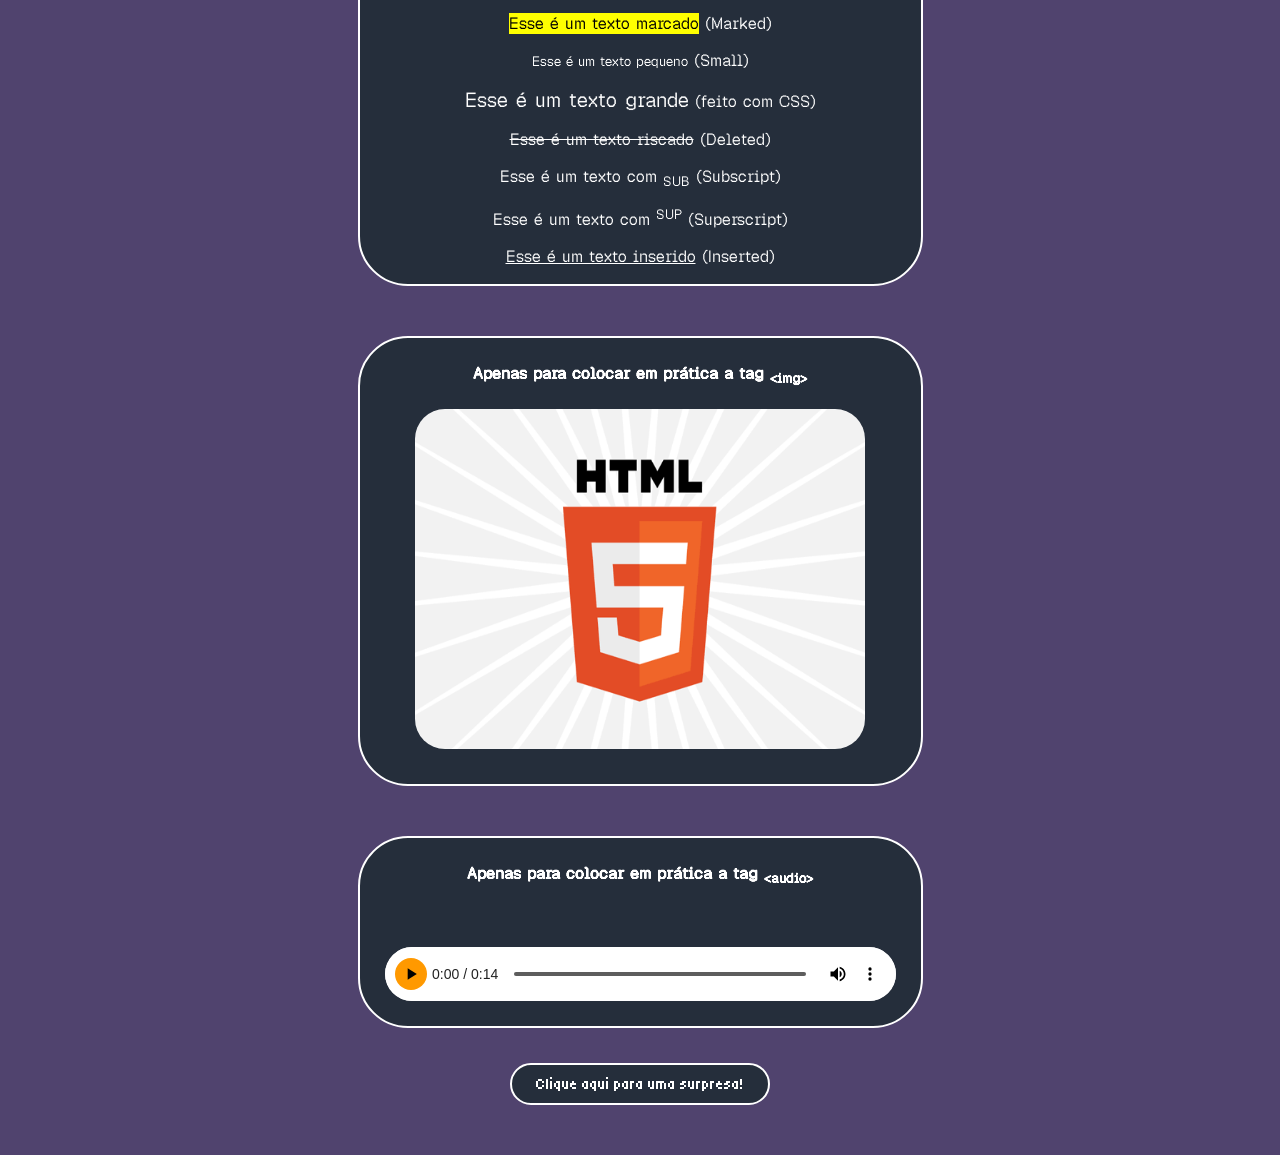
==== commit b3a19c20: "Adiciona troca de idioma e melhora a estrutura HTML" ====
--- a/index.html
+++ b/index.html
@@ -12,12 +12,21 @@
   <body>
     <main class="pagina">
       <header id="cabecalho">
-        Página de apresentação pessoal + prática de tags HTML Personal
-        presentation page + HTML tag practice
+        <span data-lang="pt">
+          Página de apresentação pessoal + prática de tags
+        </span>
+
+        <span data-lang="en" hidden>
+          Personal presentation page + HTML tag practice
+        </span>
+
+        <button id="botao-idioma" class="botao-idioma" type="button">
+          English
+        </button>
       </header>
 
       <div class="container-sobre">
-        <section class="sobremim">
+        <section class="sobremim" data-lang="pt">
           <div class="topo-logos">
             <h2>Sobre mim</h2>
             <img class="brazil" src="Imagens/br.svg" alt="Bandeira do Brasil" />
@@ -29,39 +38,42 @@
             entender como tudo aquilo que eu via na tela realmente acontecia:
             como computadores e consoles processavam informações, executavam
             jogos e davam vida a toda aquela “mágica” por trás da tecnologia.
-            <br />
-            <br />
-
+          </p>
+
+          <p>
             A partir disso, comecei a pesquisar mais sobre o mundo
             computacional, principalmente pela área de hardware. Com o tempo,
             esse interesse se tornou um dos meus principais focos. Eu almejava
             trabalhar com tecnologia e, a partir desse ponto, comecei a realizar
             pequenos serviços de formatação de computadores no meu bairro.
-            <br />
-            <br />
-
+          </p>
+
+          <p>
             Nesse meio tempo, mudei de bairro e continuei oferecendo meus
             serviços nos novos arredores. Assim, fui me aproximando cada vez
             mais da área técnica da informática. Mesmo assim, eu ainda sentia
             que faltava algo. Algumas dúvidas continuavam presentes: afinal,
             como todas essas partes do computador estão realmente conectadas?
             Como eu, quando criança, apertava o botão “Start” e simplesmente
-            começava a jogar meus jogos favoritos? <br />
-            <br />
-
+            começava a jogar meus jogos favoritos?
+          </p>
+
+          <p>
             Movido por essas dúvidas, pela nostalgia, pela vontade de jogar
             videogame, pelo desejo de aprender cada vez mais e pela experiência
             que eu já vinha adquirindo com formatação de computadores, decidi
             que era o momento ideal para expandir meu conhecimento sobre esse
-            vasto mundo tecnológico. <br />
-            <br />
-
+            vasto mundo tecnológico.
+          </p>
+
+          <p>
             Foi então que comecei a estudar HTML, CSS e JavaScript por conta
             própria. Eu chegava ao computador e, em vez de jogar, abria o
             YouTube, pesquisava no Google e alimentava minha vontade de entender
-            como tudo aquilo funcionava. <br />
-            <br />
-
+            como tudo aquilo funcionava.
+          </p>
+
+          <p>
             Depois de um tempo quebrando a cabeça na área da programação,
             percebi que havia chegado a um ponto em que precisava de mais
             direcionamento para continuar evoluindo. Foi assim que decidi
@@ -69,9 +81,10 @@
             de Sistemas. Mesmo ainda estando longe de programar jogos e apenas
             no início desse vasto mundo dos códigos, encontrei um caminho que
             estou disposto a seguir e aprender. Sei que essa formação poderá
-            abrir muitas portas para o meu futuro dentro da tecnologia. <br />
-            <br />
-
+            abrir muitas portas para o meu futuro dentro da tecnologia.
+          </p>
+
+          <p>
             Hoje, aos 20 anos, sou estudante técnico em Desenvolvimento de
             Sistemas e continuo construindo minha trajetória nesse universo que
             sempre despertou minha curiosidade.
@@ -100,7 +113,7 @@
             </a>
           </p>
         </section>
-        <section class="aboutme">
+        <section class="aboutme" data-lang="en" hidden>
           <div class="topo-logos">
             <h2>About me</h2>
             <img
@@ -116,37 +129,42 @@
             started developing a strong interest in understanding how everything
             I saw on the screen actually worked: how computers and consoles
             processed information, ran games, and brought to life all the
-            “magic” behind technology. <br />
-            <br />
-
+            “magic” behind technology.
+          </p>
+
+          <p>
             From that point on, I began researching more about the world of
             computing, especially hardware. Over time, this interest became one
             of my main focuses. I wanted to work with technology, and that was
             when I started offering small computer formatting services in my
-            neighborhood. <br />
-            <br />
-
+            neighborhood.
+          </p>
+
+          <p>
             During that period, I moved to a different neighborhood and
             continued offering my services in the new area. As a result, I
             became increasingly connected to the technical side of IT. Even so,
             I still felt that something was missing. Some questions remained in
             my mind: how are all the parts of a computer actually connected? How
             was I able, as a child, to press the “Start” button and immediately
-            begin playing my favorite games? <br />
-            <br />
-
+            begin playing my favorite games?
+          </p>
+
+          <p>
             Driven by those questions, by nostalgia, by my passion for video
             games, by my desire to keep learning, and by the experience I had
             already gained with computer formatting, I decided it was the right
-            time to expand my knowledge of this vast technological world. <br />
-            <br />
-
+            time to expand my knowledge of this vast technological world.
+          </p>
+
+          <p>
             That was when I started studying HTML, CSS, and JavaScript on my
             own. I would sit at my computer and, instead of playing games, open
             YouTube, search on Google, and feed my curiosity about how
-            everything worked. <br />
-            <br />
-
+            everything worked.
+          </p>
+
+          <p>
             After spending some time struggling with programming, I realized
             that I had reached a point where I needed more guidance to keep
             improving. That was when I decided to look for a technical course in
@@ -154,9 +172,10 @@
             far from programming games and still at the beginning of this vast
             world of code, I found a path that I am willing to follow and learn
             from. I believe this education can open many doors for my future in
-            technology.<br />
-            <br />
-
+            technology.
+          </p>
+
+          <p>
             Today, at 20 years old, I am a technical student in Systems
             Development, and I continue building my path in this field that has
             always sparked my curiosity.
@@ -187,13 +206,28 @@
         </section>
       </div>
       <div class="practice">
-        <img class="brazil2" src="Imagens/br.svg" alt="Bandeira do Brasil" />
-        <h1>Prática de tags HTML | HTML tag practice</h1>
-        <img class="usa2" src="Imagens/usa.png" alt="Bandeira dos EUA" />
+        <img
+          class="brazil2"
+          data-lang="pt"
+          src="Imagens/br.svg"
+          alt="Bandeira do Brasil"
+        />
+        <h4 id="lingua">
+          <span data-lang="pt"> Prática de tags HTML </span>
+
+          <span data-lang="en" hidden>HTML tag practice</span>
+        </h4>
+        <img
+          class="usa2"
+          data-lang="en"
+          hidden
+          src="Imagens/usa.png"
+          alt="Bandeira dos EUA"
+        />
       </div>
 
       <div class="linha-pratica">
-        <section class="listas">
+        <section class="listas" data-lang="pt">
           <h4>
             Lista de coisas que eu tenho conhecimento em relação ao <i>T.I.</i>:
             (Usando OL "Ordered List")
@@ -283,7 +317,7 @@
           </dl>
         </section>
 
-        <section class="listas">
+        <section class="listas" data-lang="en" hidden>
           <h4>
             List of things I have knowledge of in relation to <i>IT</i>: (Using
             OL "Ordered List")
@@ -375,7 +409,7 @@
       </div>
 
       <div class="linha-tabelas">
-        <section class="tabela-card">
+        <section class="tabela-card" data-lang="pt">
           <h4>
             Uma simples tabela apenas para eu colocar em prática a tag
             <sub>&lt;table&gt;:</sub>
@@ -412,7 +446,7 @@
             </table>
           </div>
         </section>
-        <section class="tabela-card">
+        <section class="tabela-card" data-lang="en" hidden>
           <h4>
             A simple table just to practice the
             <sub>&lt;table&gt;</sub> tag:
@@ -451,7 +485,7 @@
         </section>
       </div>
       <div class="linha-formularios">
-        <section class="form-card">
+        <section class="form-card" data-lang="pt">
           <h4>
             A seguir, um formulário para colocar em prática a tag
             <sub>&lt;form&gt;</sub>:
@@ -516,7 +550,7 @@
           </form>
         </section>
 
-        <section class="form-card">
+        <section class="form-card" data-lang="en" hidden>
           <h4>
             Next, a form to practice the
             <sub>&lt;form&gt;</sub> tag:
@@ -583,55 +617,117 @@
         </section>
       </div>
 
-      <section class="textos">
-        <h4>
-          Alguns exemplos de formatações de texto direto do HTML | Some examples
-          of text formatting directly from HTML:
-        </h4>
-
-        <p>Esse é um texto normal | This is normal text</p>
-        <p>
-          <strong> Esse é um texto em negrito | This is bold text </strong>
-          (Strong/Bold, mas aqui foi usado o elemento
-          <code>&lt;strong&gt;</code>) | (The <code>&lt;strong&gt;</code>
-          element was used here)
-        </p>
-        <p>
-          <em>
-            Esse é um texto em itálico (Italic) | This is italic text (Italic)
-          </em>
-        </p>
-        <p>
-          <mark> Esse é um texto marcado | This is marked text </mark> (Marked)
-        </p>
-        <p>
-          <small> Esse é um texto pequeno | This is small text </small> (Small)
-        </p>
-        <p>
-          <span class="texto-grande"
-            >Esse é um texto grande | This is large text
-          </span>
-          (feito com CSS / Created with CSS)
-        </p>
-        <p>
-          <del> Esse é um texto riscado | This is strikethrough text </del>
+      <section class="textos" data-lang="pt">
+        <h4>Alguns exemplos de formatações de texto direto do HTML:</h4>
+
+        <p>Esse é um texto normal</p>
+
+        <p>
+          <strong>Esse é um texto em negrito</strong>
+          (foi usado o elemento <code>&lt;strong&gt;</code>)
+        </p>
+
+        <p>
+          <em>Esse é um texto em itálico</em>
+          (Italic)
+        </p>
+
+        <p>
+          <mark>Esse é um texto marcado</mark>
+          (Marked)
+        </p>
+
+        <p>
+          <small>Esse é um texto pequeno</small>
+          (Small)
+        </p>
+
+        <p>
+          <span class="texto-grande">Esse é um texto grande</span>
+          (feito com CSS)
+        </p>
+
+        <p>
+          <del>Esse é um texto riscado</del>
           (Deleted)
         </p>
-        <p>
-          Esse é um texto com | This is text with <sub> SUB </sub> (Subscript)
-        </p>
-        <p>
-          Esse é um texto com | This is text with <sup> SUP </sup> (Superscript)
-        </p>
-        <p>
-          <ins>Esse é um texto com | This is text with INS </ins> (Inserted)
+
+        <p>
+          Esse é um texto com <sub>SUB</sub>
+          (Subscript)
+        </p>
+
+        <p>
+          Esse é um texto com <sup>SUP</sup>
+          (Superscript)
+        </p>
+
+        <p>
+          <ins>Esse é um texto inserido</ins>
+          (Inserted)
+        </p>
+      </section>
+
+      <section class="textos" data-lang="en" hidden>
+        <h4>Some examples of text formatting directly from HTML:</h4>
+
+        <p>This is normal text</p>
+
+        <p>
+          <strong>This is bold text</strong>
+          (the <code>&lt;strong&gt;</code> element was used)
+        </p>
+
+        <p>
+          <em>This is italic text</em>
+          (Italic)
+        </p>
+
+        <p>
+          <mark>This is marked text</mark>
+          (Marked)
+        </p>
+
+        <p>
+          <small>This is small text</small>
+          (Small)
+        </p>
+
+        <p>
+          <span class="texto-grande">This is large text</span>
+          (created with CSS)
+        </p>
+
+        <p>
+          <del>This is strikethrough text</del>
+          (Deleted)
+        </p>
+
+        <p>
+          This is text with <sub>SUB</sub>
+          (Subscript)
+        </p>
+
+        <p>
+          This is text with <sup>SUP</sup>
+          (Superscript)
+        </p>
+
+        <p>
+          <ins>This is inserted text</ins>
+          (Inserted)
         </p>
       </section>
 
       <section class="htmlcontainer">
         <h4>
-          Apenas para colocar em prática a tag <sub>&lt;img&gt;</sub> | Just to
-          put the tag into practice <sub>&lt;img&gt;</sub>
+          <span data-lang="pt">
+            Apenas para colocar em prática a tag <sub>&lt;img&gt;</sub>
+          </span>
+
+          <span data-lang="en" hidden>
+            Just to practice the <sub>&lt;img&gt;</sub> tag
+          </span>
         </h4>
 
         <img
@@ -643,9 +739,15 @@
 
       <section class="audiocontainer">
         <h4>
-          Apenas para colocar em prática a tag <sub>&lt;audio&gt;</sub> | Just
-          to put the tag into practice <sub>&lt;audio&gt;</sub>
+          <span data-lang="pt">
+            Apenas para colocar em prática a tag <sub>&lt;audio&gt;</sub>
+          </span>
+
+          <span data-lang="en" hidden>
+            Just to practice the <sub>&lt;audio&gt;</sub> tag
+          </span>
         </h4>
+
         <div class="audiocontrol">
           <audio class="player-audio" controls>
             <source src="Audio/ultimate-shitpost.mp3" type="audio/mpeg" />
@@ -655,14 +757,16 @@
 
       <footer>
         <a
-          class="botao"
+          class="botao botao-cute"
           href="cute.html"
           target="_blank"
           rel="noopener noreferrer"
         >
-          Clique aqui para uma surpresa! | Click here for a surprise!
+          <span data-lang="pt">Clique aqui para uma surpresa!</span>
+          <span data-lang="en" hidden>Click here for a surprise!</span>
         </a>
       </footer>
     </main>
+    <script src="script.js"></script>
   </body>
 </html>
--- a/style.css
+++ b/style.css
@@ -14,6 +14,10 @@
   font-display: swap;
 }
 
+[hidden] {
+  display: none !important;
+}
+
 * {
   box-sizing: border-box;
 }
@@ -35,26 +39,31 @@
   margin: 0 auto;
   padding: 20px;
 }
+
 #cabecalho {
   background-color: #252e3b;
   border: 2px solid rgb(255, 255, 255);
-  border-radius: 55px;
+  border-radius: 100px;
   margin: 10px auto;
   padding: 10px;
-  margin-top: 10px;
-  width: 1000px;
+  width: 925px;
   color: rgb(255, 255, 255);
   text-shadow: 2px 3px 20px rgba(0, 0, 0, 0.562);
   text-align: center;
   font-family: "Geist Pixel", monospace;
   font-size: 2rem;
+
+  display: flex;
+  justify-content: center;
+  align-items: center;
+  gap: 20px;
 }
 
 .container-sobre {
   display: flex;
+  justify-content: center;
   gap: 30px;
-  margin-top: 20px;
-  margin: 20px auto;
+  margin: 30px auto 45px auto;
 }
 
 .sobremim,
@@ -63,11 +72,22 @@
   background-color: #252e3b;
   color: white;
   border: 2px solid rgb(255, 255, 255);
-  border-radius: 35px;
+  border-radius: 50px;
   padding: 25px 25px 9px 25px;
   text-align: justify;
 }
 
+.linha-pratica,
+.linha-tabelas,
+.linha-formularios {
+  display: flex;
+  justify-content: center;
+  gap: 35px;
+  align-items: flex-start;
+  flex-wrap: nowrap;
+  margin: 45px auto;
+}
+
 h2 {
   font-family: "Tiny5", monospace;
   font-size: 70px;
@@ -83,20 +103,11 @@
   background-color: #252e3b;
   color: white;
   border: 2px solid white;
-  border-radius: 35px;
+  border-radius: 50px;
   padding: 25px;
   padding-top: 10px;
 }
-.tabela-card {
-  width: 565px;
-  height: 350px;
-  background-color: #252e3b;
-  color: white;
-  border: 2px solid white;
-  border-radius: 35px;
-  padding: 25px;
-  font-family: "Geist Pixel", monospace;
-}
+
 .texto-grande {
   font-size: 1.25rem;
 }
@@ -117,26 +128,26 @@
   justify-content: space-evenly;
   font-family: "Tiny5", monospace;
   border: 2px solid white;
-  border-radius: 75px;
-  background-color: #252e3b;
-  align-items: center;
-  color: white;
-  width: 1000px;
+  border-radius: 50px;
+  background-color: #252e3b;
+  align-items: center;
+  color: white;
+  width: 565px;
   height: 160px;
-  margin: 10px auto;
+  margin: 45px auto;
   text-align: center;
 }
 .brazil2 {
   width: 100px;
   height: 70px;
-  border-radius: 20px;
+  border-radius: 25px;
   display: flex;
 }
 
 .usa2 {
   width: 100px;
   height: 70px;
-  border-radius: 20px;
+  border-radius: 25px;
 }
 .usa {
   width: 100px;
@@ -144,7 +155,7 @@
   position: relative;
   left: 100px;
   top: 1px;
-  border-radius: 20px;
+  border-radius: 25px;
 }
 
 .brazil {
@@ -153,7 +164,7 @@
   position: relative;
   left: 70px;
   top: 1px;
-  border-radius: 20px;
+  border-radius: 25px;
 }
 
 .icone-lista {
@@ -170,25 +181,15 @@
   text-align: center;
   font-family: "Tiny5", monospace;
 }
-
-
-.linha-pratica,
-.linha-tabelas {
-  display: flex;
-  gap: 35px;
-  align-items: flex-start;
-  flex-wrap: nowrap;
-  margin: 35px auto;
-}
-
 .tabela-card {
   width: 565px;
   height: 300px;
   background-color: #252e3b;
   color: white;
   border: 2px solid white;
-  border-radius: 35px;
+  border-radius: 50px;
   padding: 25px;
+  font-family: "Geist Pixel", monospace;
 
   display: grid;
   grid-template-rows: 90px auto;
@@ -209,7 +210,7 @@
 .tabela-wrapper {
   width: 100%;
   border: 2px solid white;
-  border-radius: 20px;
+  border-radius: 25px;
   overflow: hidden;
   background-color: #252e3b;
 
@@ -245,12 +246,6 @@
 .tabela-wrapper tr:last-child > * {
   border-bottom: none;
 }
-.linha-formularios {
-  display: flex;
-  gap: 35px;
-  align-items: flex-start;
-  margin: 35px auto;
-}
 
 .grupo-radio {
   border: none;
@@ -262,6 +257,43 @@
   margin-bottom: 10px;
 }
 
+.form-card {
+  width: 565px;
+  background-color: #252e3b;
+  color: white;
+  border: 2px solid white;
+  border-radius: 50px;
+  padding: 25px;
+  font-family: "Geist Pixel", monospace;
+}
+
+.form-card h4 {
+  text-align: center;
+  margin-top: 0;
+  margin-bottom: 25px;
+}
+
+.form-card form {
+  display: flex;
+  flex-direction: column;
+  gap: 15px;
+}
+
+.campo {
+  display: flex;
+  flex-direction: column;
+  gap: 5px;
+}
+
+.campo input {
+  padding: 10px;
+  border-radius: 15px;
+  border: 1px solid rgb(0, 0, 0);
+  background-color: #d0d9e6;
+}
+.opcoes-radio input[type="radio"] {
+  accent-color: #ff9900;
+}
 .opcoes-radio {
   display: flex;
   align-items: center;
@@ -269,50 +301,6 @@
   flex-wrap: wrap;
 }
 
-.form-card {
-  width: 565px;
-  background-color: #252e3b;
-  color: white;
-  border: 2px solid white;
-  border-radius: 35px;
-  padding: 25px;
-  font-family: "Geist Pixel", monospace;
-}
-
-.form-card h4 {
-  text-align: center;
-  margin-top: 0;
-  margin-bottom: 25px;
-}
-
-.form-card form {
-  display: flex;
-  flex-direction: column;
-  gap: 15px;
-}
-
-.campo {
-  display: flex;
-  flex-direction: column;
-  gap: 5px;
-}
-
-.campo input {
-  padding: 10px;
-  border-radius: 20px;
-  border: 1px solid rgb(0, 0, 0);
-  background-color: #d0d9e6;
-}
-.opcoes-radio input[type="radio"] {
-  accent-color: #ff9900;
-}
-.opcoes-radio {
-  display: flex;
-  align-items: center;
-  gap: 8px;
-  flex-wrap: wrap;
-}
-
 .botoes-form {
   display: flex;
   justify-content: end;
@@ -321,40 +309,53 @@
 
 .botoes-form input {
   padding: 6px 12px;
-  border-radius: 40px;
+  border-radius: 25px;
   background-color: #252e3b;
   color: white;
   border-color: white;
   cursor: pointer;
 }
-.botao {
-  display: flex;
-  align-items: center;
-  justify-content: center;
-  font-family: "Tiny5", monospace;
+.botao-cute {
+  display: flex;
+  align-items: center;
+  justify-content: center;
+
   width: max-content;
-  min-width: 200px;
-
-  padding: 10px 15px;
-  margin: 10px auto;
-
-  background-color: #252e3b;
+  min-width: 260px;
+
+  padding: 10px 18px;
+  margin: 30px auto;
+
+  font-family: "Tiny5", monospace;
+  font-size: 1rem;
+
+  background-color: #252e3b;
+  color: white;
+
   border: 2px solid white;
   border-radius: 100px;
 
-  color: white;
   text-decoration: none;
-  white-space: nowrap;
-  box-sizing: border-box;
+  cursor: pointer;
+
+  transition:
+    transform 0.2s ease,
+    background-color 0.2s ease;
+}
+
+.botao-cute:hover {
+  transform: scale(1.08);
+  background-color: #364257;
 }
 
 .htmlcontainer {
-  width: 800px;
-  margin: 35px auto;
-  background-color: #252e3b;
-  color: white;
-  border: 2px solid white;
-  border-radius: 35px;
+  width: 565px;
+  height: 450px;
+  margin: 50px auto;
+  background-color: #252e3b;
+  color: white;
+  border: 2px solid white;
+  border-radius: 50px;
   padding: 25px;
   text-align: center;
 }
@@ -364,20 +365,20 @@
 }
 
 .html5 {
-  width: 100%;
-  max-width: 750px;
+  width: 450px;
+  height: 340px;
   display: block;
   margin: 20px auto 0 auto;
   border-radius: 30px;
 }
 
 .audiocontainer {
-  width: 800px;
+  width: 565px;
   margin: 35px auto;
   background-color: #252e3b;
   color: white;
   border: 2px solid white;
-  border-radius: 35px;
+  border-radius: 50px;
   padding: 25px;
   text-align: center;
 }
@@ -395,16 +396,16 @@
 }
 
 .player-audio {
-  width: 650px;
+  width: 565px;
 }
 
 .player-audio::-webkit-media-controls-panel {
-  background-color: rgb(255, 255, 255);
+  background-color: white;
 }
 
 .player-audio::-webkit-media-controls-play-button {
   background-color: #ff9900;
-  border-radius: 50%;
+  border-radius: 100%;
 }
 
 .player-audio::-webkit-media-controls-current-time-display,
@@ -412,11 +413,16 @@
   color: #000000;
 }
 
+.player-audio::-webkit-progress-bar {
+  color: aqua;
+}
+
 .textos {
   height: 450px;
+  width: 565px;
   margin: auto;
   border: 2px solid white;
-  border-radius: 35px;
+  border-radius: 50px;
   text-align: center;
   background-color: #252e3b;
   color: white;
@@ -424,7 +430,7 @@
 
 .cat {
   display: block;
-  margin: 100px auto;
+  margin: 100px auto 30px auto;
 }
 
 .cute-page {
@@ -434,11 +440,6 @@
   text-align: center;
 }
 
-.cat {
-  display: block;
-  margin: 100px auto 30px auto;
-}
-
 .cute-button {
   font-family: "Tiny5", monospace;
   font-size: 1.5rem;
@@ -451,5 +452,39 @@
   border: 2px solid white;
   border-radius: 100px;
 
+  transition:
+    transform 0.2s ease,
+    background-color 0.2s ease;
   cursor: pointer;
 }
+.cute-button:hover {
+  transform: scale(1.05);
+  background-color: #364257;
+}
+.botao-idioma {
+  margin-left: 10px;
+  padding: 8px 16px;
+
+  font-family: "Tiny5", monospace;
+  font-size: 1rem;
+
+  background-color: #252e3b;
+  color: white;
+
+  border: 2px solid white;
+  border-radius: 100px;
+  transition:
+    transform 0.2s ease,
+    background-color 0.2s ease;
+  cursor: pointer;
+}
+
+.botao-idioma:hover {
+  transform: scale(1.05);
+  background-color: #364257;
+}
+
+#lingua {
+  font-style: italic;
+  font-size: 30px;
+}
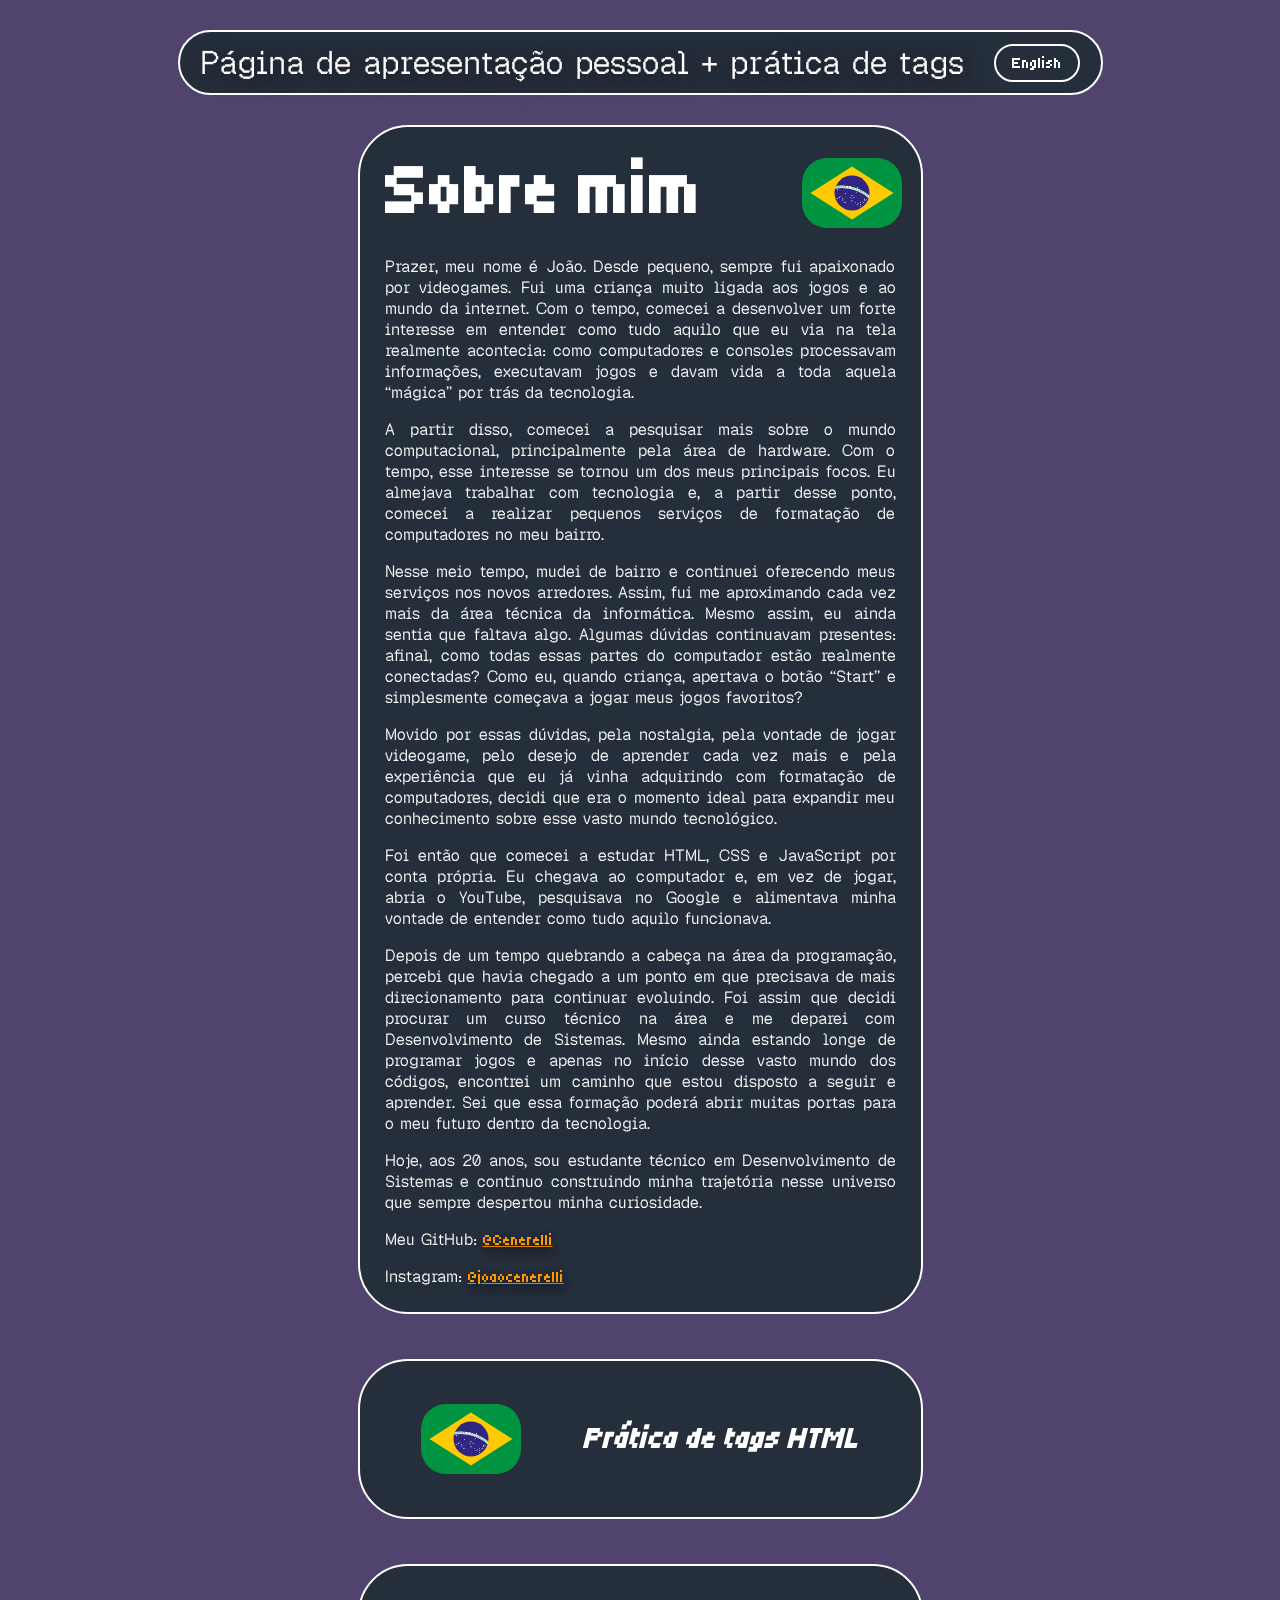
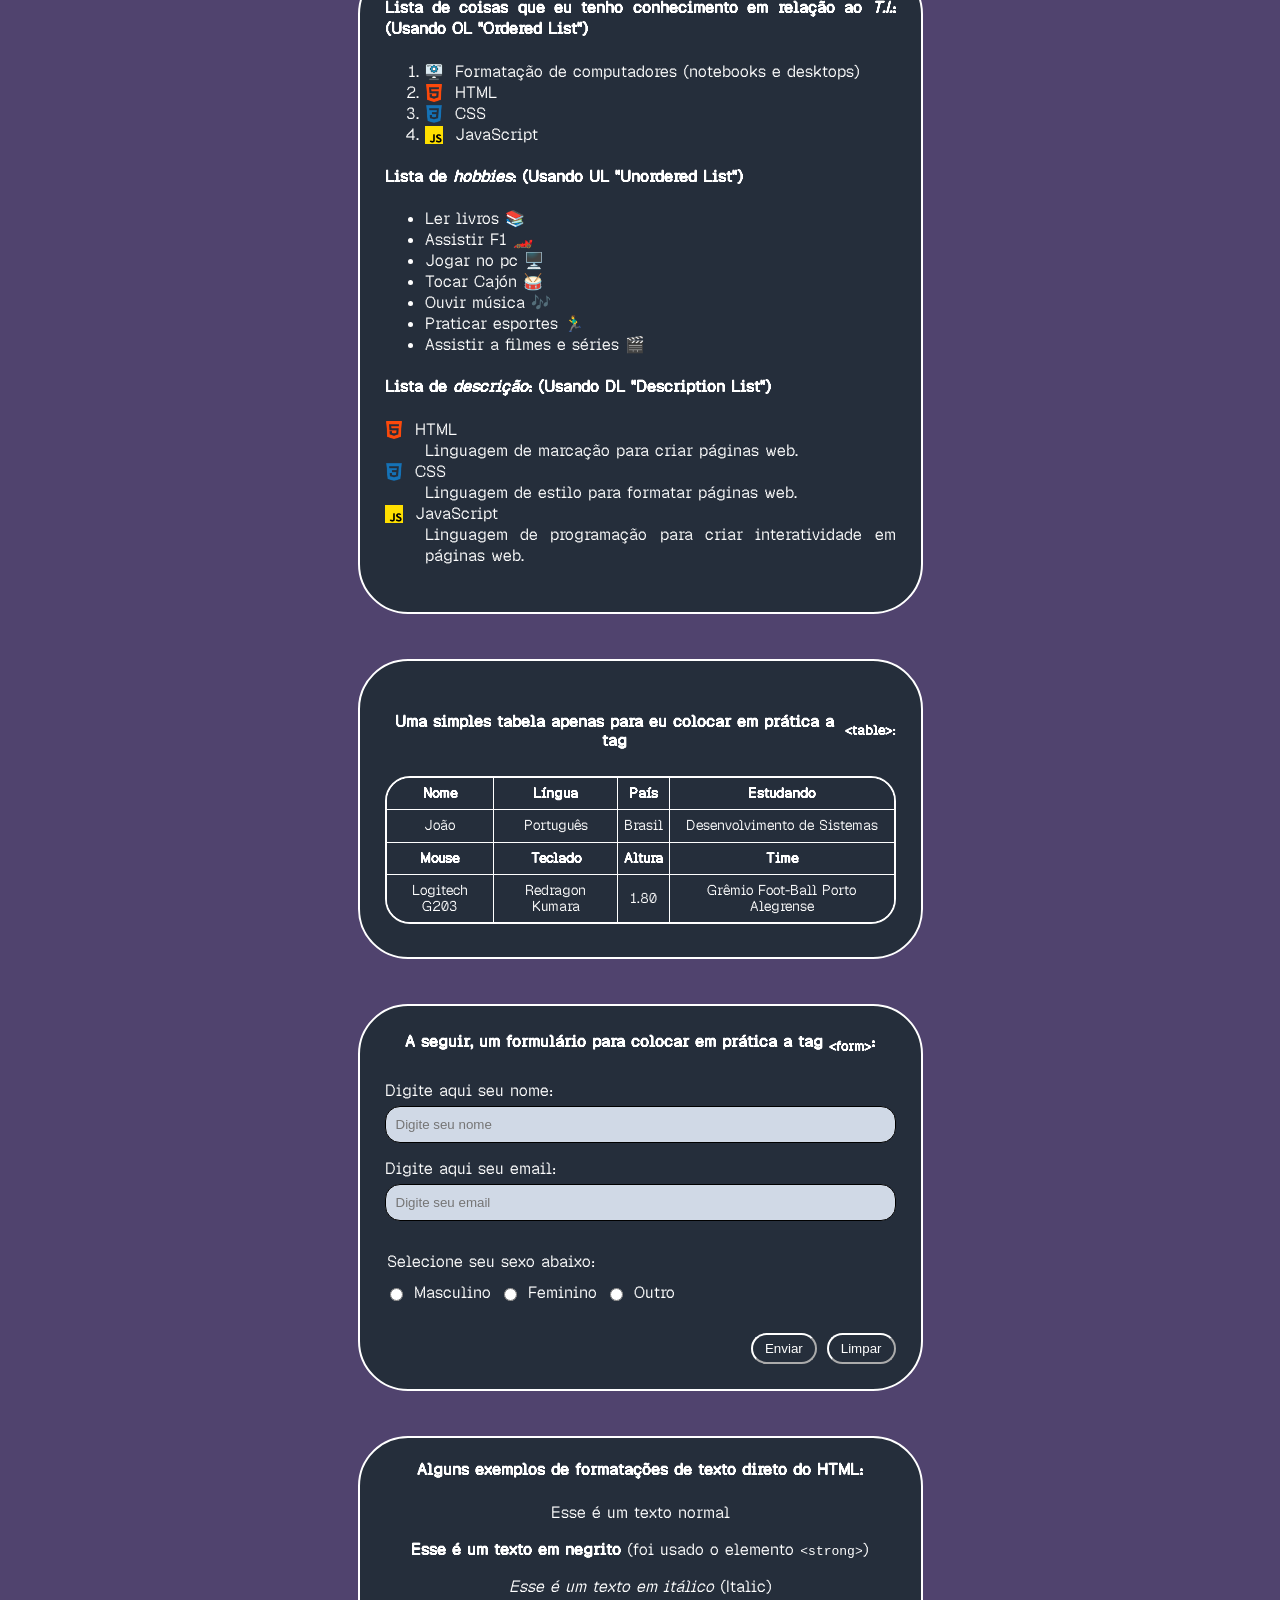
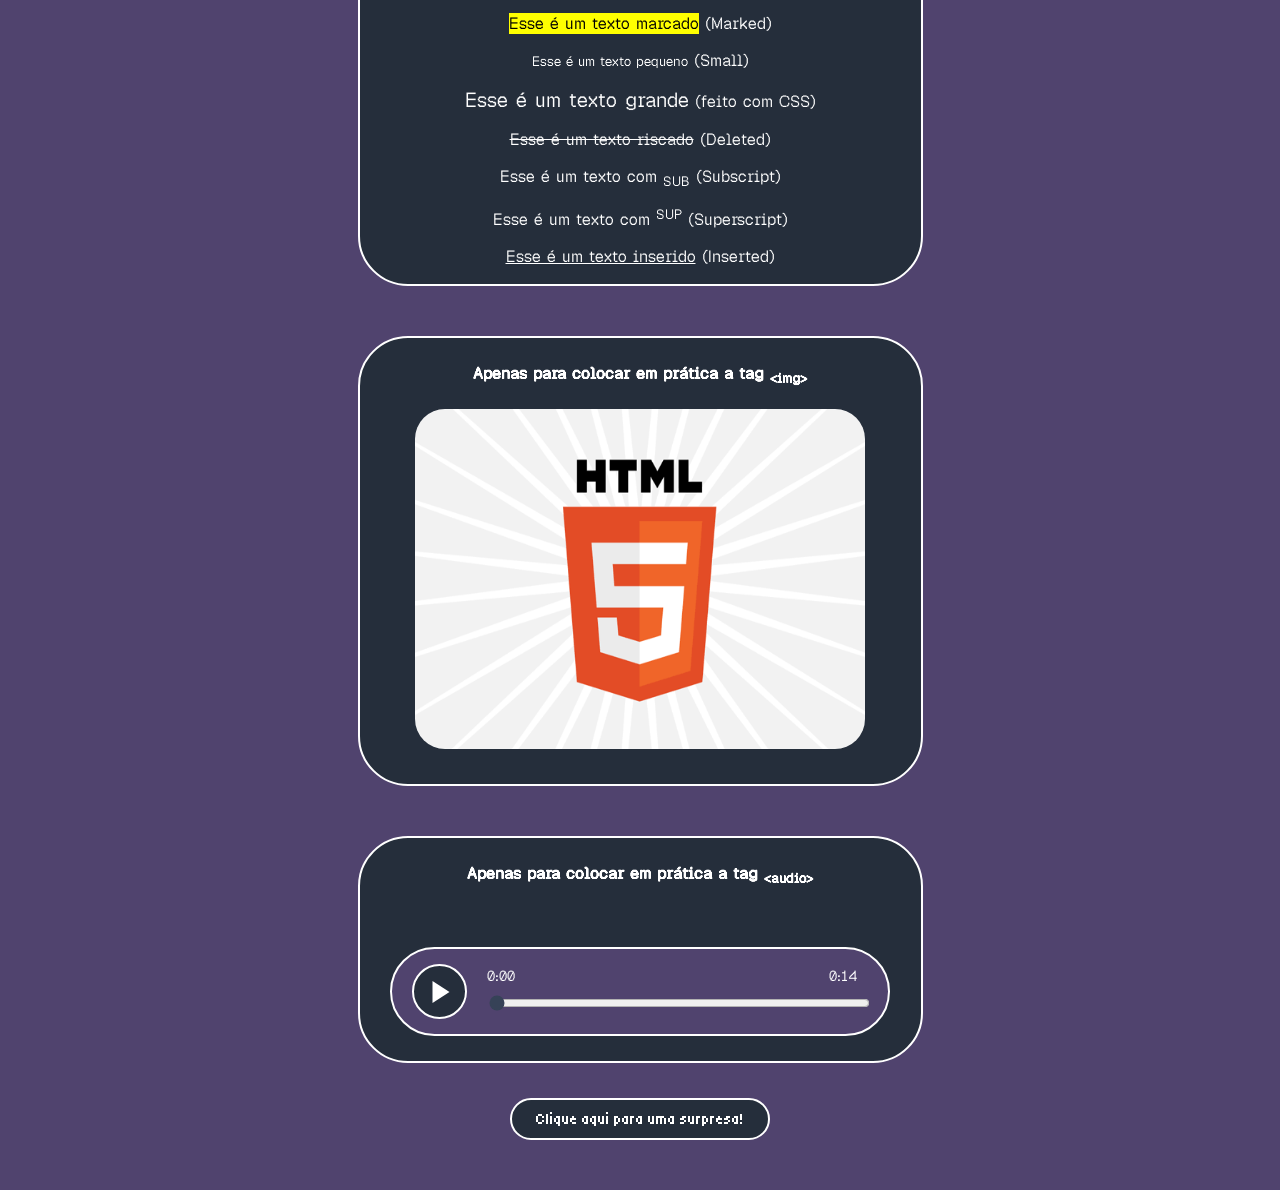
==== commit 0e09841a: "Cria player de audio customizado/mais JavaScritp" ====
--- a/index.html
+++ b/index.html
@@ -748,9 +748,28 @@
           </span>
         </h4>
 
-        <div class="audiocontrol">
-          <audio class="player-audio" controls>
+        <div class="audio-custom">
+          <button id="botao-play" class="botao-play" type="button" aria-label="Tocar áudio"></button>
+
+          <div class="audio-dados">
+            <div class="audio-tempos">
+              <span id="tempo-atual">0:00</span>
+              <span id="duracao-audio">0:00</span>
+            </div>
+
+            <input
+              id="barra-audio"
+              class="barra-audio"
+              type="range"
+              value="0"
+              min="0"
+              step="1"
+            />
+          </div>
+
+          <audio id="audio-principal">
             <source src="Audio/ultimate-shitpost.mp3" type="audio/mpeg" />
+            Seu navegador não suporta áudio.
           </audio>
         </div>
       </section>
--- a/style.css
+++ b/style.css
@@ -389,32 +389,110 @@
   text-align: center;
 }
 
-.audiocontrol {
-  display: flex;
+.audio-custom {
+  width: 500px;
+  margin: 0 auto;
+
+  display: flex;
+  align-items: center;
+  gap: 20px;
+
+  background-color: rgb(80, 67, 110);
+  border: 2px solid white;
+  border-radius: 100px;
+
+  padding: 15px 20px;
+}
+
+.botao-play {
+  width: 55px;
+  height: 55px;
+
+  position: relative;
+
+  display: flex;
+  align-items: center;
   justify-content: center;
-  align-items: center;
-}
-
-.player-audio {
-  width: 565px;
-}
-
-.player-audio::-webkit-media-controls-panel {
-  background-color: white;
-}
-
-.player-audio::-webkit-media-controls-play-button {
-  background-color: #ff9900;
-  border-radius: 100%;
-}
-
-.player-audio::-webkit-media-controls-current-time-display,
-.player-audio::-webkit-media-controls-time-remaining-display {
-  color: #000000;
-}
-
-.player-audio::-webkit-progress-bar {
-  color: aqua;
+
+  background-color: #252e3b;
+  color: white;
+
+  border: 2px solid white;
+  border-radius: 50%;
+
+  cursor: pointer;
+
+  transition: transform 0.2s ease, background-color 0.2s ease;
+}
+
+.botao-play:hover {
+  transform: scale(1.08);
+  background-color: #364257;
+}
+
+.botao-play::before {
+  content: "";
+
+  position: absolute;
+  left: 52%;
+  top: 50%;
+
+  transform: translate(-50%, -50%);
+
+  width: 0;
+  height: 0;
+
+  border-top: 11px solid transparent;
+  border-bottom: 11px solid transparent;
+  border-left: 17px solid white;
+}
+
+.botao-play.tocando::before {
+  display: none;
+}
+
+.botao-play.tocando::after {
+  content: "";
+
+  position: absolute;
+  left: 50%;
+  top: 50%;
+
+  transform: translate(-50%, -50%);
+
+  width: 18px;
+  height: 22px;
+
+  background: linear-gradient(
+    to right,
+    white 0%,
+    white 35%,
+    transparent 35%,
+    transparent 65%,
+    white 65%,
+    white 100%
+  );
+}
+
+.audio-dados {
+  flex: 1;
+}
+
+.audio-tempos {
+  display: flex;
+  justify-content: space-between;
+
+  margin-bottom: 8px;
+  padding-right: 10px;
+  color: white;
+  font-family: "Geist Pixel", monospace;
+  font-size: 0.9rem;
+}
+
+.barra-audio {
+  width: 100%;
+  cursor: pointer;
+  accent-color: #364257;
 }
 
 .textos {
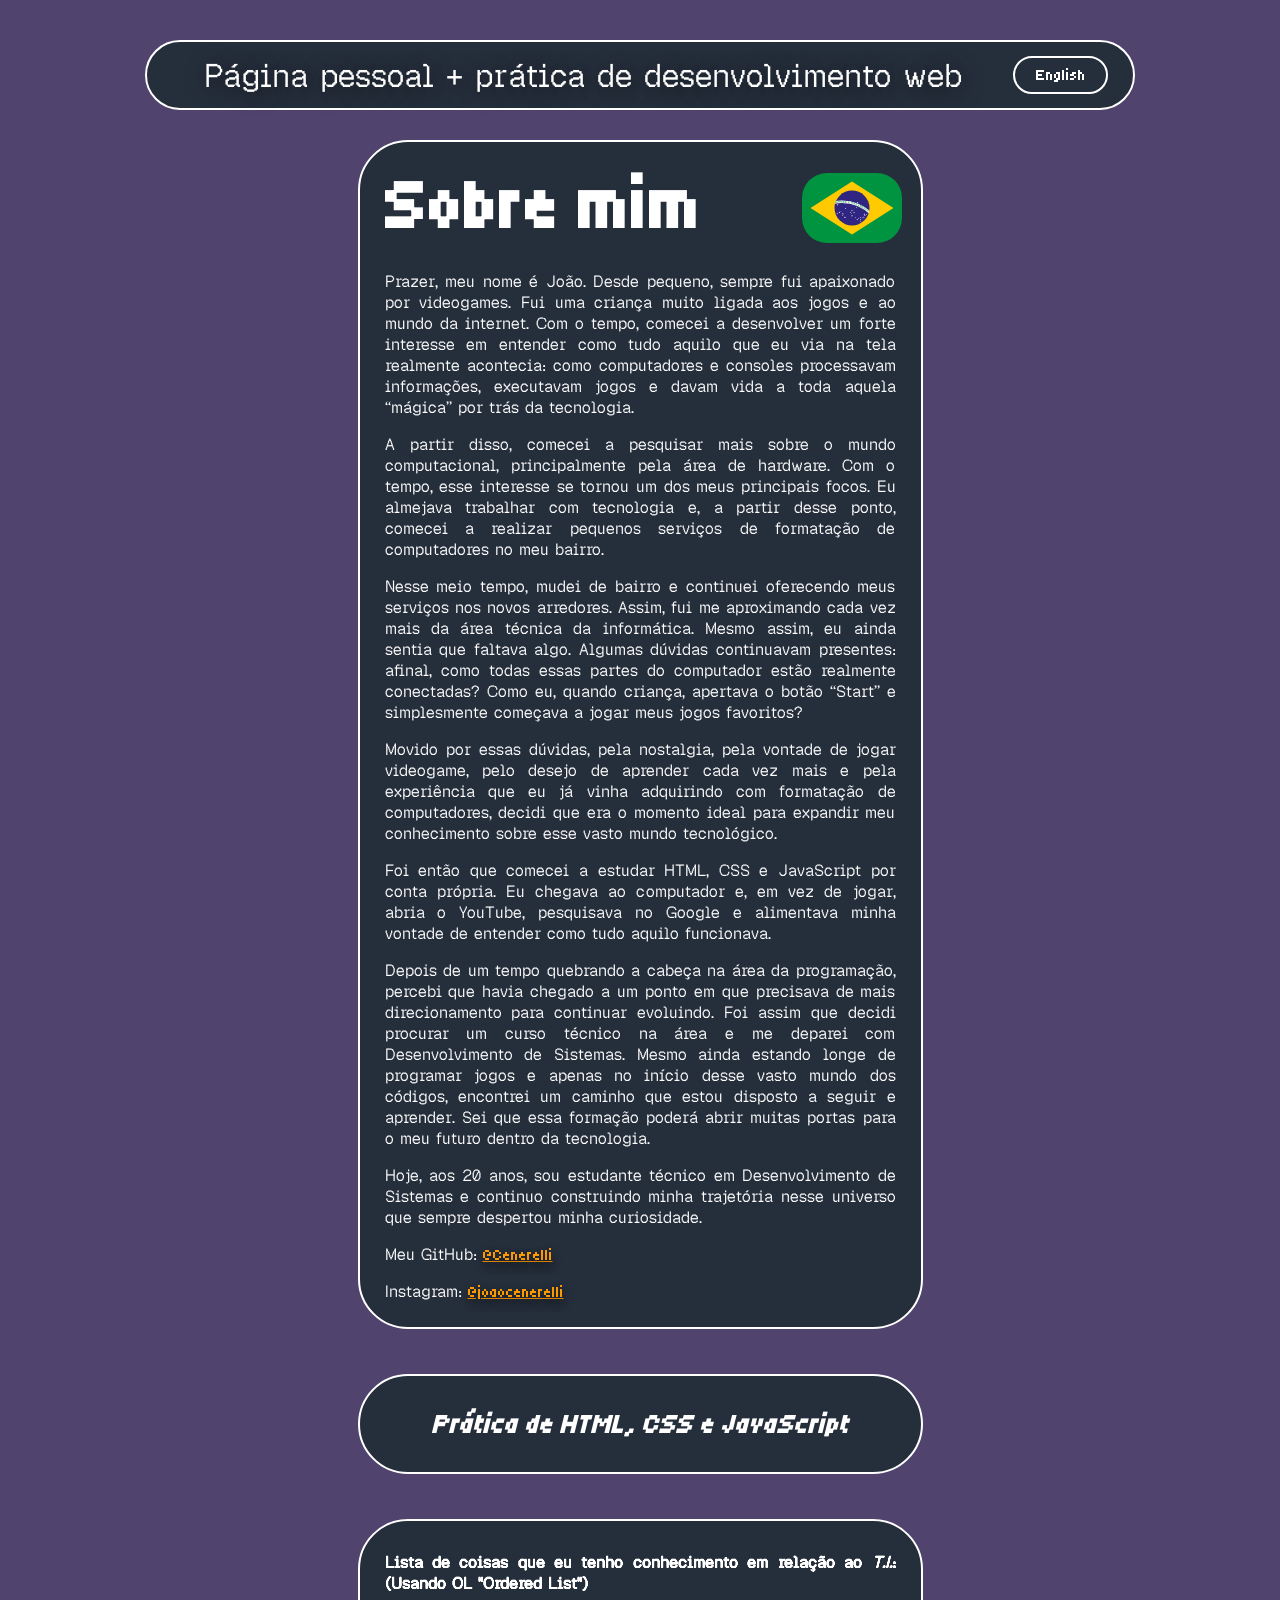
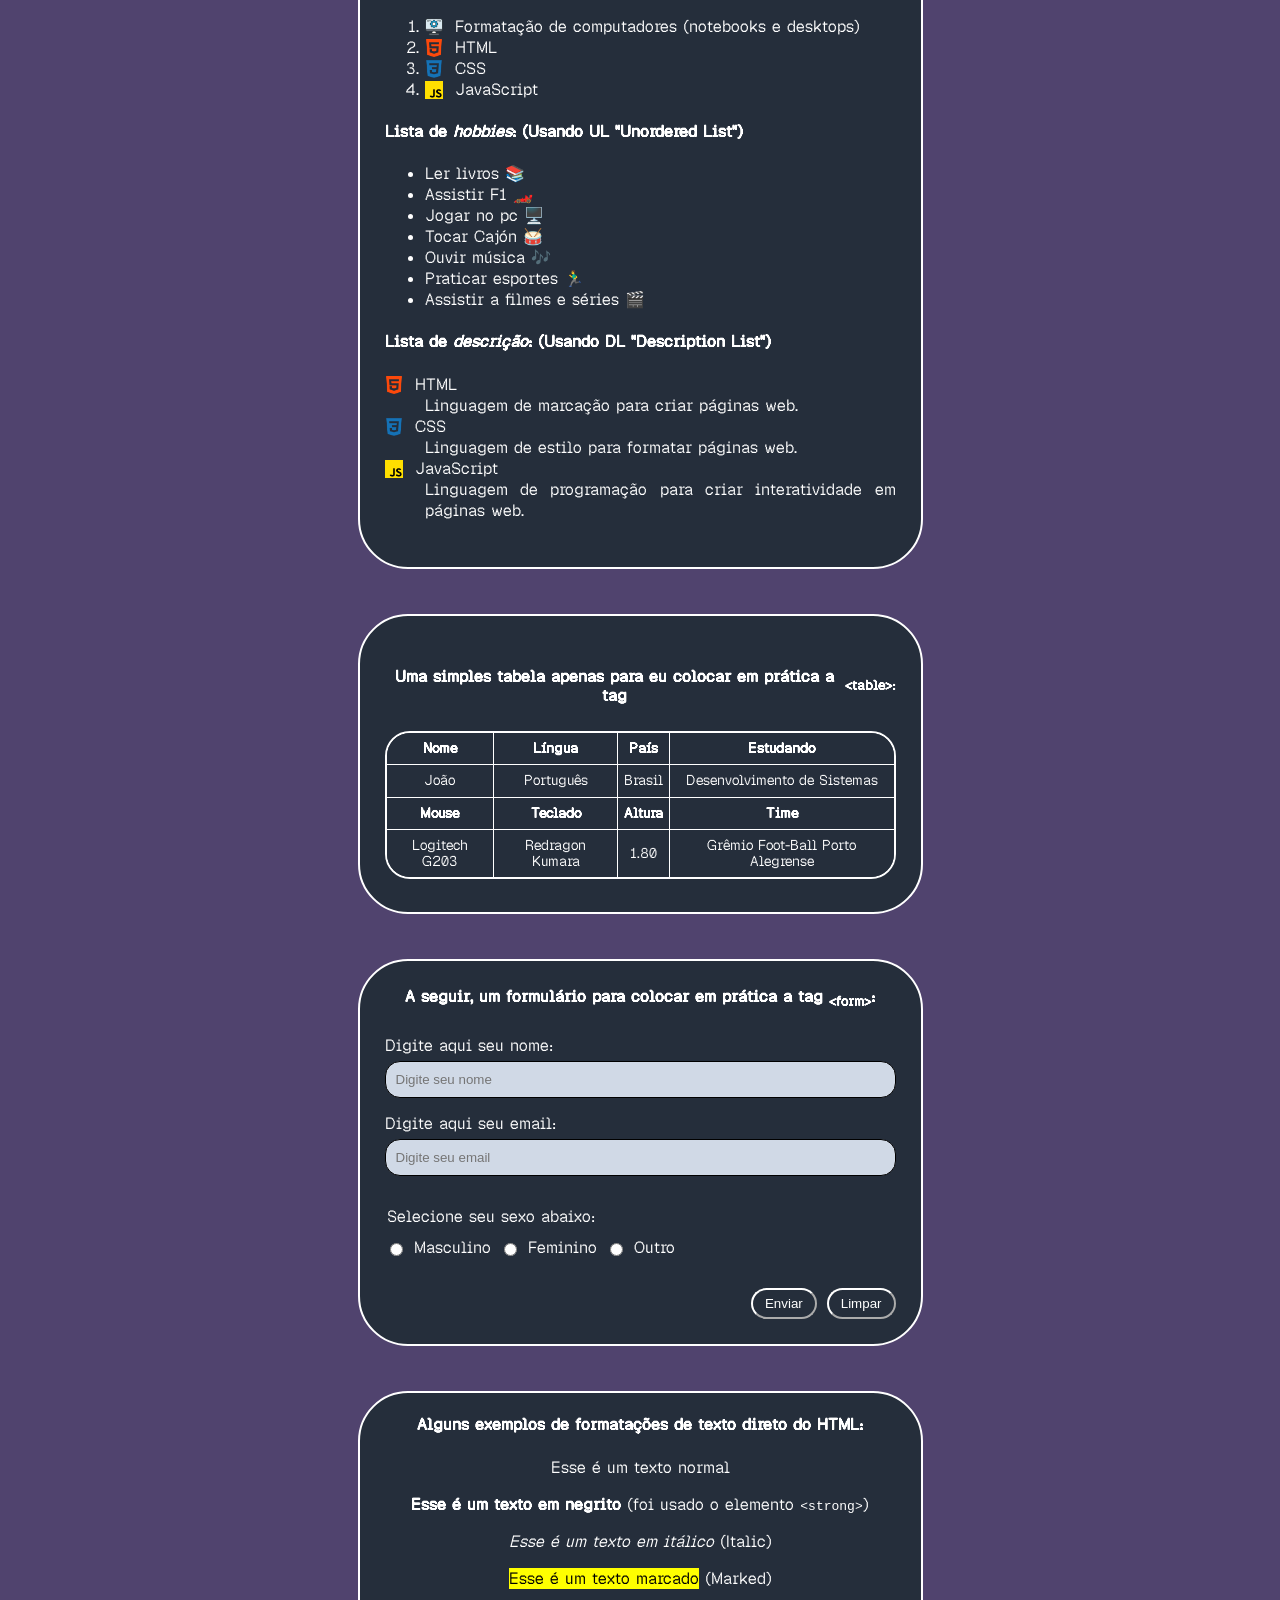
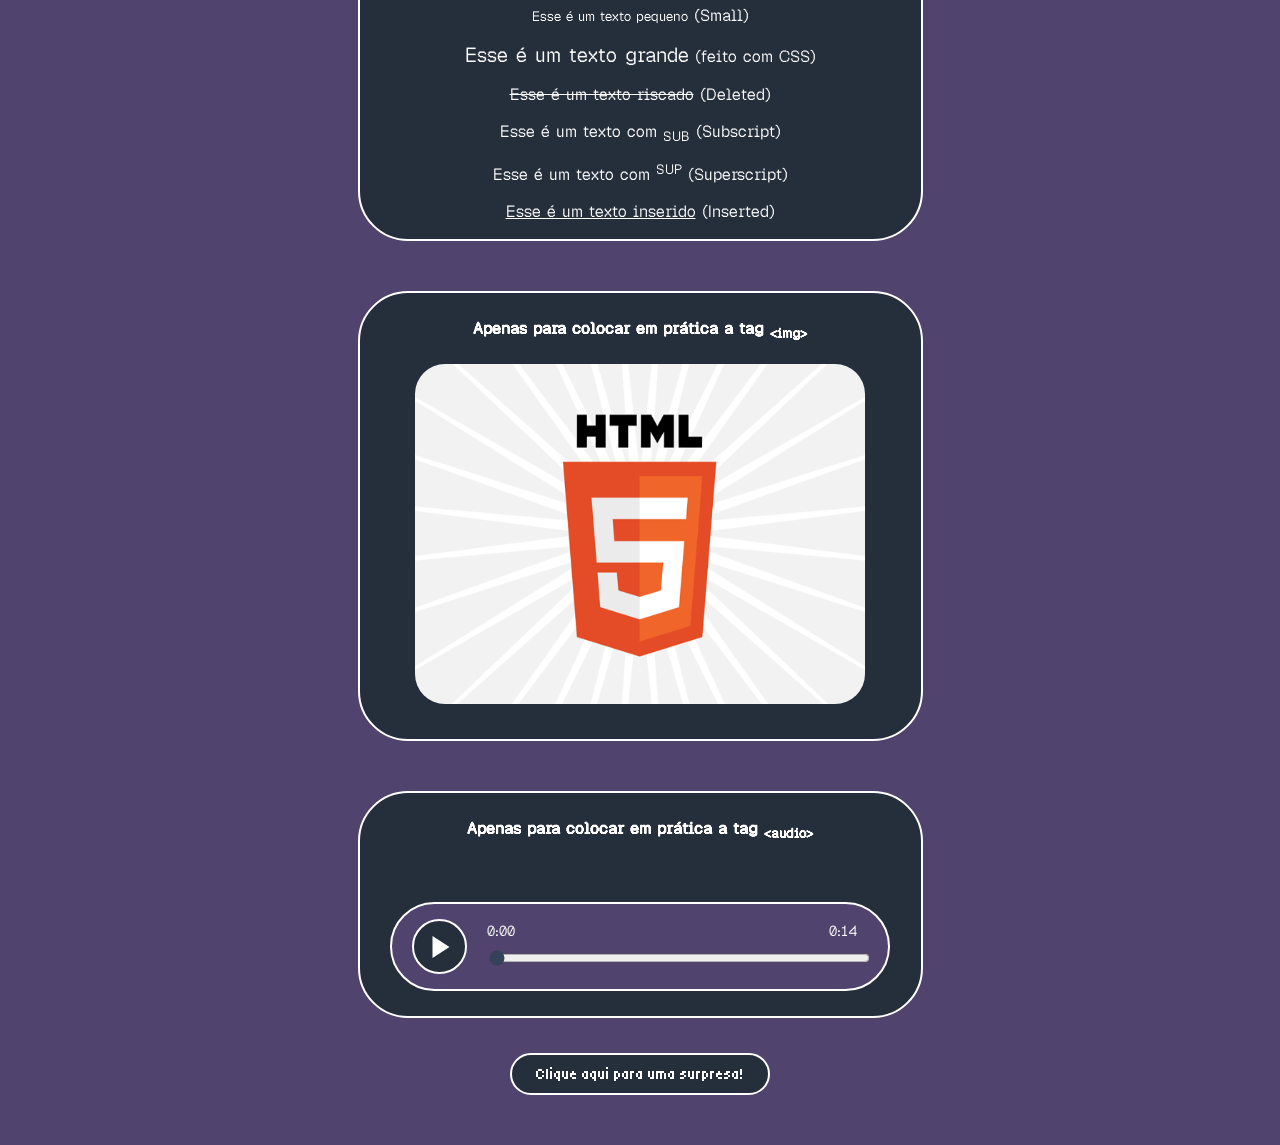
==== commit 24d1a347: "Atualização do título e da apresentação do projeto" ====
--- a/index.html
+++ b/index.html
@@ -4,7 +4,7 @@
     <meta charset="UTF-8" />
     <meta name="viewport" content="width=device-width, initial-scale=1.0" />
 
-    <title>João Cenerelli | About Me / Sobre Mim</title>
+    <title>João Cenerelli | Personal Web Project</title>
 
     <link rel="icon" href="Imagens/boy.png" type="image/png" />
     <link rel="stylesheet" href="style.css" type="text/css" />
@@ -12,19 +12,20 @@
   <body>
     <main class="pagina">
       <header id="cabecalho">
-        <span data-lang="pt">
-          Página de apresentação pessoal + prática de tags
-        </span>
-
-        <span data-lang="en" hidden>
-          Personal presentation page + HTML tag practice
-        </span>
+        <div class="titulo-cabecalho">
+          <span data-lang="pt">
+            Página pessoal + prática de desenvolvimento web
+          </span>
+
+          <span data-lang="en" hidden>
+            Personal page + web development practice
+          </span>
+        </div>
 
         <button id="botao-idioma" class="botao-idioma" type="button">
           English
         </button>
       </header>
-
       <div class="container-sobre">
         <section class="sobremim" data-lang="pt">
           <div class="topo-logos">
@@ -206,24 +207,11 @@
         </section>
       </div>
       <div class="practice">
-        <img
-          class="brazil2"
-          data-lang="pt"
-          src="Imagens/br.svg"
-          alt="Bandeira do Brasil"
-        />
         <h4 id="lingua">
-          <span data-lang="pt"> Prática de tags HTML </span>
-
-          <span data-lang="en" hidden>HTML tag practice</span>
+          <span data-lang="pt"> Prática de HTML, CSS e JavaScript </span>
+
+          <span data-lang="en" hidden>HTML, CSS and JavaScript practice</span>
         </h4>
-        <img
-          class="usa2"
-          data-lang="en"
-          hidden
-          src="Imagens/usa.png"
-          alt="Bandeira dos EUA"
-        />
       </div>
 
       <div class="linha-pratica">
@@ -749,7 +737,12 @@
         </h4>
 
         <div class="audio-custom">
-          <button id="botao-play" class="botao-play" type="button" aria-label="Tocar áudio"></button>
+          <button
+            id="botao-play"
+            class="botao-play"
+            type="button"
+            aria-label="Tocar áudio"
+          ></button>
 
           <div class="audio-dados">
             <div class="audio-tempos">
--- a/style.css
+++ b/style.css
@@ -41,22 +41,38 @@
 }
 
 #cabecalho {
-  background-color: #252e3b;
-  border: 2px solid rgb(255, 255, 255);
-  border-radius: 100px;
-  margin: 10px auto;
-  padding: 10px;
-  width: 925px;
-  color: rgb(255, 255, 255);
+  width: 990px;
+  min-height: 70px;
+
+  margin: 20px auto;
+  padding: 10px 25px;
+
+  display: flex;
+  align-items: center;
+  justify-content: center;
+  gap: 20px;
+
+  background-color: #252e3b;
+  color: white;
+
+  border: 2px solid white;
+  border-radius: 55px;
+
+  text-align: center;
+  font-family: "Geist Pixel", monospace;
+  font-size: 2rem;
   text-shadow: 2px 3px 20px rgba(0, 0, 0, 0.562);
-  text-align: center;
-  font-family: "Geist Pixel", monospace;
-  font-size: 2rem;
-
-  display: flex;
-  justify-content: center;
-  align-items: center;
-  gap: 20px;
+
+  box-sizing: border-box;
+}
+
+.titulo-cabecalho {
+  flex: 1;
+  text-align: center;
+}
+
+.titulo-cabecalho span {
+  display: block;
 }
 
 .container-sobre {
@@ -125,7 +141,7 @@
 
 .practice {
   display: flex;
-  justify-content: space-evenly;
+  justify-content: center;
   font-family: "Tiny5", monospace;
   border: 2px solid white;
   border-radius: 50px;
@@ -133,21 +149,9 @@
   align-items: center;
   color: white;
   width: 565px;
-  height: 160px;
+  height: 100px;
   margin: 45px auto;
   text-align: center;
-}
-.brazil2 {
-  width: 100px;
-  height: 70px;
-  border-radius: 25px;
-  display: flex;
-}
-
-.usa2 {
-  width: 100px;
-  height: 70px;
-  border-radius: 25px;
 }
 .usa {
   width: 100px;
@@ -422,7 +426,9 @@
 
   cursor: pointer;
 
-  transition: transform 0.2s ease, background-color 0.2s ease;
+  transition:
+    transform 0.2s ease,
+    background-color 0.2s ease;
 }
 
 .botao-play:hover {
@@ -540,8 +546,10 @@
   background-color: #364257;
 }
 .botao-idioma {
-  margin-left: 10px;
-  padding: 8px 16px;
+  width: 95px;
+  flex-shrink: 0;
+
+  padding: 8px 12px;
 
   font-family: "Tiny5", monospace;
   font-size: 1rem;
@@ -551,9 +559,7 @@
 
   border: 2px solid white;
   border-radius: 100px;
-  transition:
-    transform 0.2s ease,
-    background-color 0.2s ease;
+
   cursor: pointer;
 }
 
@@ -563,6 +569,7 @@
 }
 
 #lingua {
+  text-align: center;
   font-style: italic;
-  font-size: 30px;
-}
+  font-size: 27px;
+}
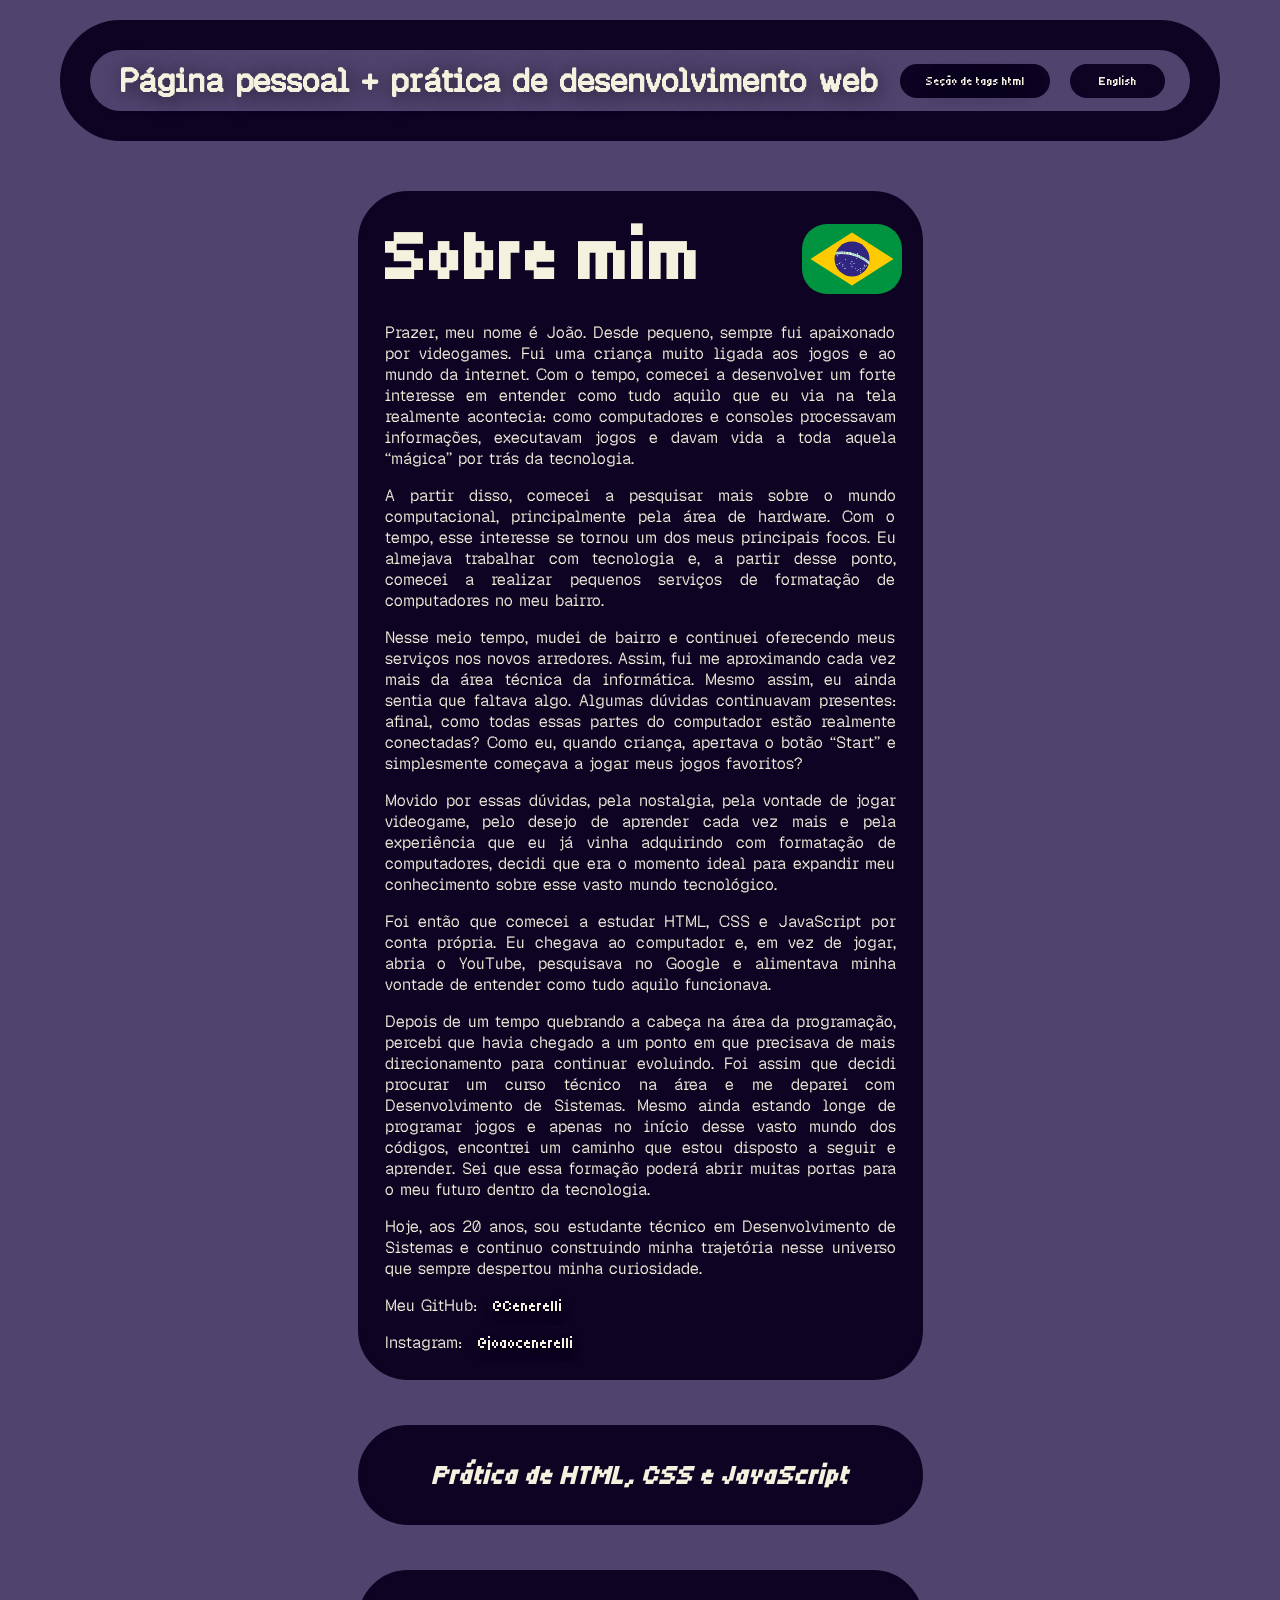
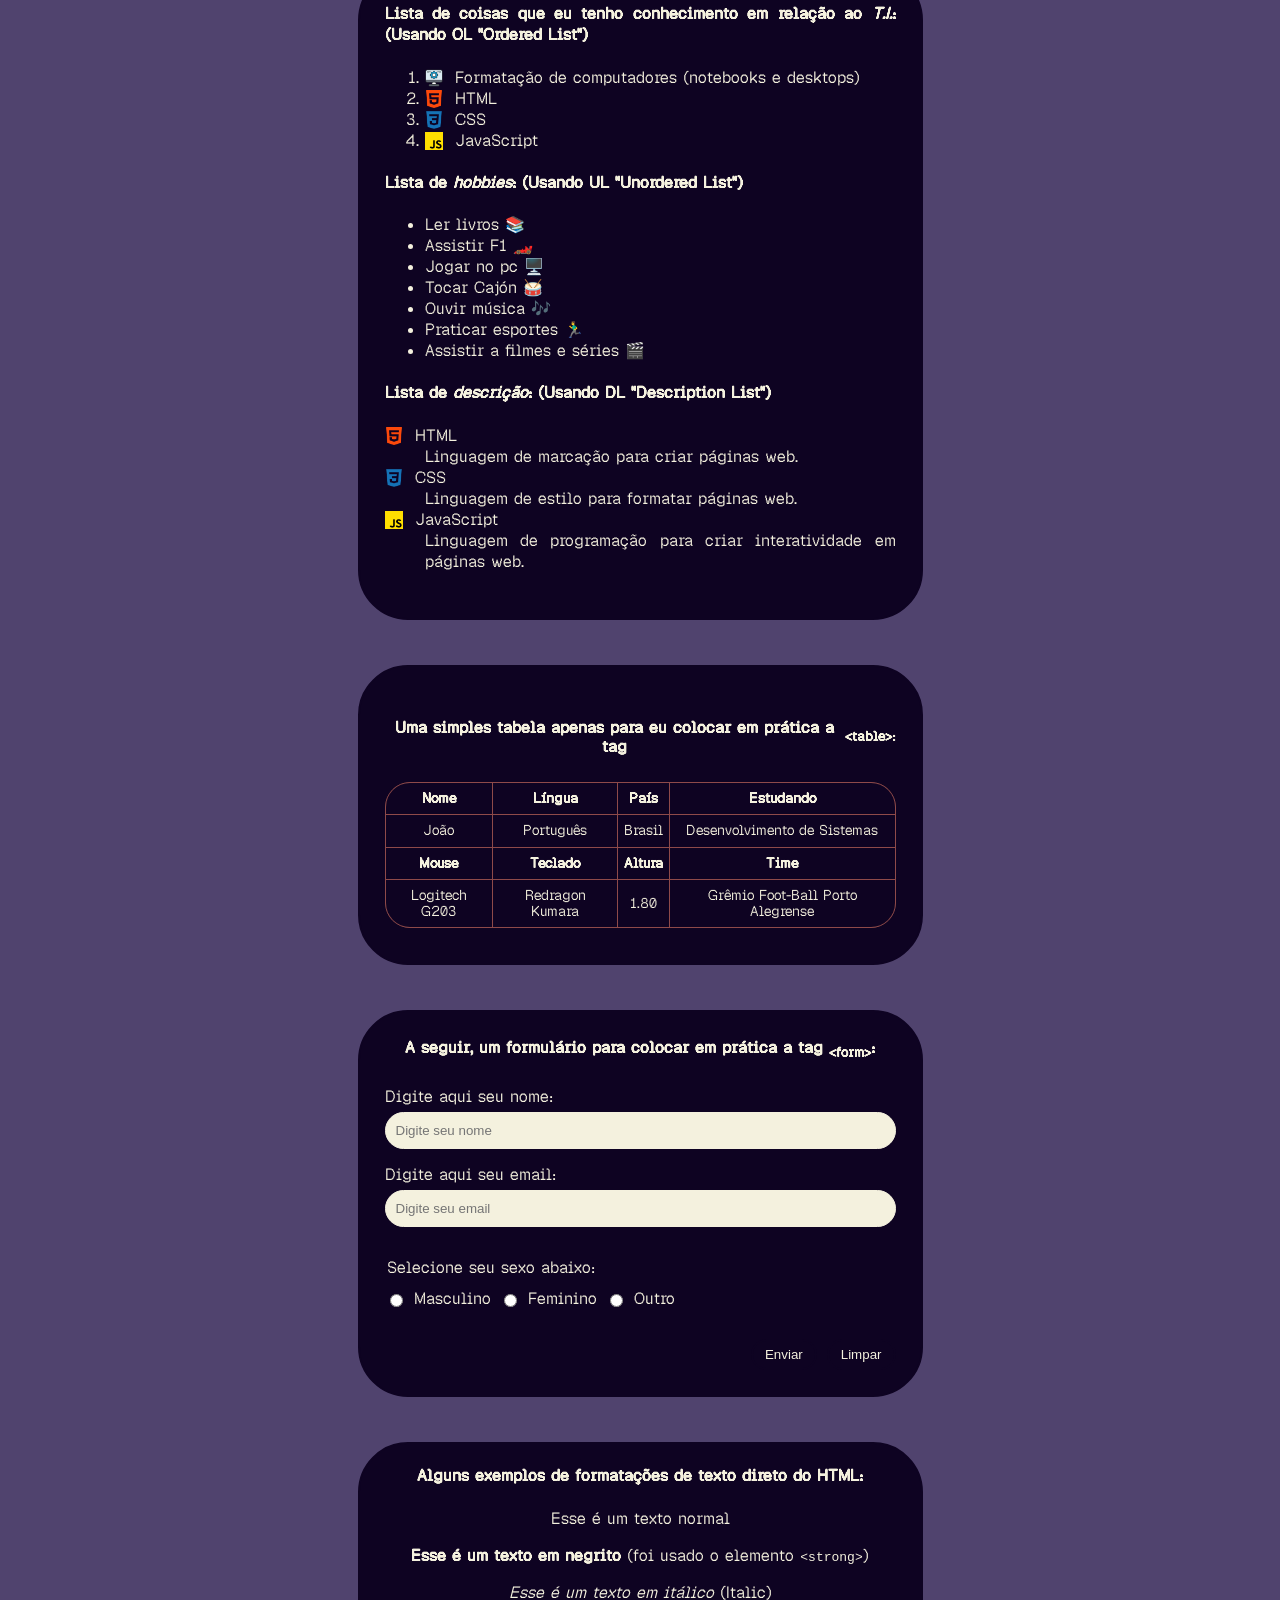
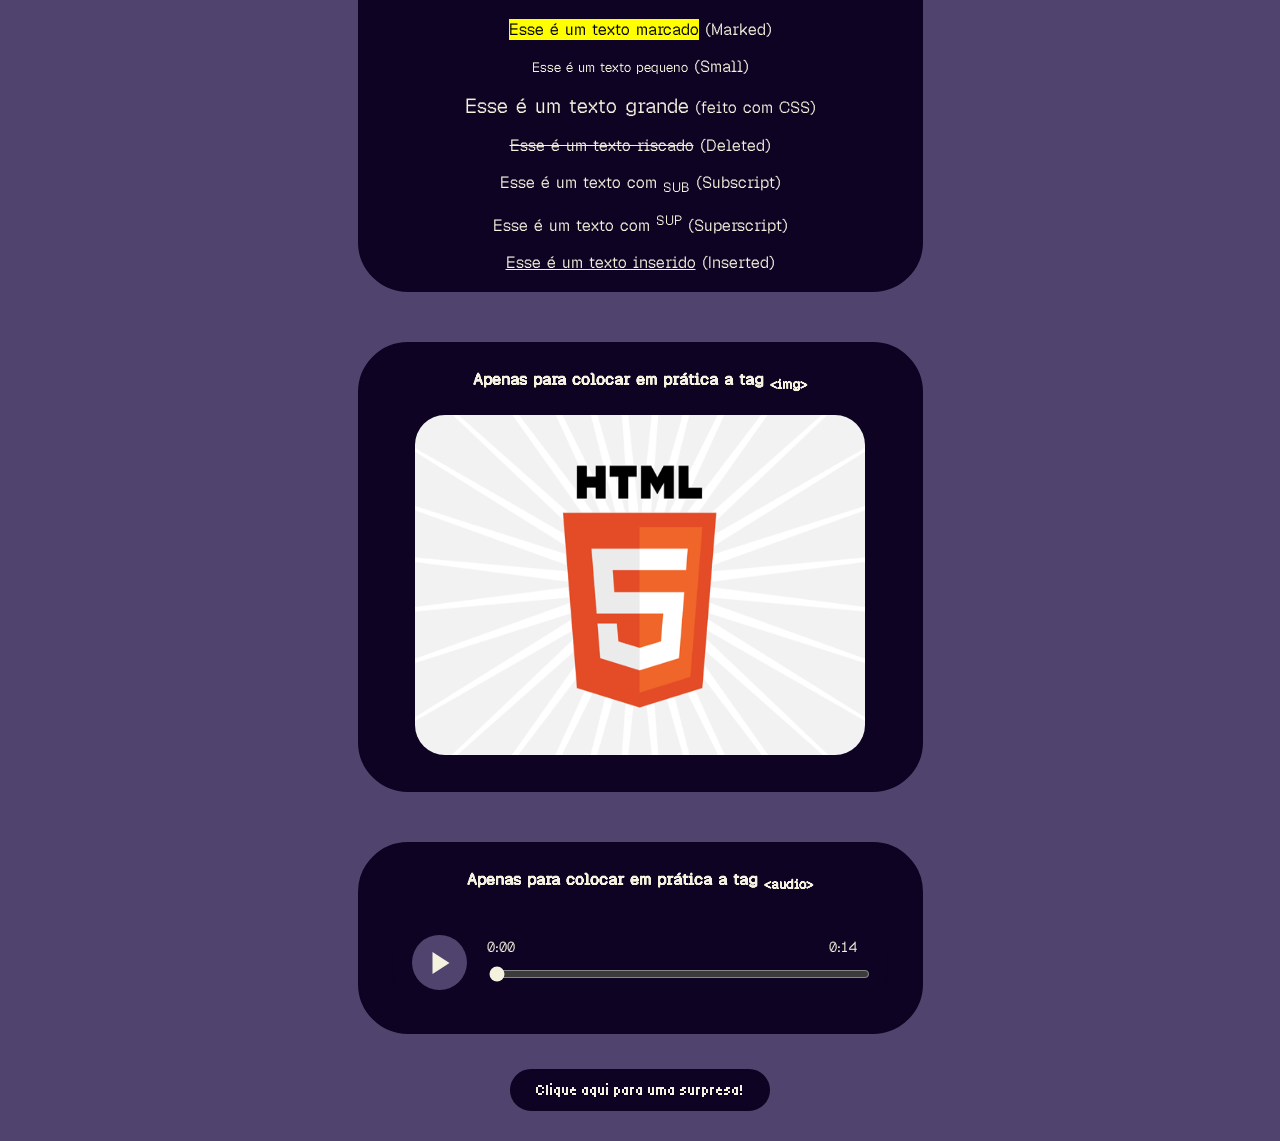
==== commit 52213d04: "Mudança de layout, cores, interação com a página e botão para mudar de seção" ====
--- a/index.html
+++ b/index.html
@@ -10,27 +10,47 @@
     <link rel="stylesheet" href="style.css" type="text/css" />
   </head>
   <body>
+
+      <div class="contorno">
     <main class="pagina">
-      <header id="cabecalho">
-        <div class="titulo-cabecalho">
-          <span data-lang="pt">
-            Página pessoal + prática de desenvolvimento web
-          </span>
-
-          <span data-lang="en" hidden>
-            Personal page + web development practice
-          </span>
-        </div>
+       <!--Cabeçalho-->
+    <header id="cabecalho">
+        <!--Títulos do cabeçalho-->
+          <div class="titulo-cabecalho">
+            <span data-lang="pt">
+              Página pessoal + prática de desenvolvimento web
+            </span>
+
+            <span data-lang="en" hidden>
+              Personal page + web development practice
+            </span>
+
+        <!--Títulos do cabeçalho-->
+           <!-- Botões pra mudar de seção e idioma--> 
+          </div>
+         <a href="#lingua" id="mudar-secao" class="mudar-secao" data-lang="pt">
+          Seção de tags html
+         </a>
+         <a href="#lingua" id="mudar-secao" class="mudar-secao" data-lang="en" hidden>
+          Html tag section
+         </a>
 
         <button id="botao-idioma" class="botao-idioma" type="button">
           English
         </button>
+</div> 
+       
+           <!-- Botões pra mudar de seção e idioma-->
       </header>
+      
+       <!--Cabeçalho-->
+
+      <!--secao sobre mim-->
       <div class="container-sobre">
         <section class="sobremim" data-lang="pt">
           <div class="topo-logos">
             <h2>Sobre mim</h2>
-            <img class="brazil" src="Imagens/br.svg" alt="Bandeira do Brasil" />
+            <img class="brazil" src="Imagens/br.svg" alt="Bandeira do Brasil" /><!-- brflag--> 
           </div>
           <p>
             Prazer, meu nome é João. Desde pequeno, sempre fui apaixonado por
@@ -91,6 +111,7 @@
             sempre despertou minha curiosidade.
           </p>
           <p>
+            <!-- hyperlinks-->
             Meu GitHub:
             <a
               class="arroba"
@@ -113,16 +134,22 @@
               @joaocenerelli
             </a>
           </p>
+
+           <!-- hyperlinks-->
         </section>
+        <!--secao sobre mim-->
+        <!-- aboutmesection-->
         <section class="aboutme" data-lang="en" hidden>
           <div class="topo-logos">
             <h2>About me</h2>
-            <img
+            <!-- usaflag--> 
+             <img
               class="usa"
-              src="Imagens/usa.png"
+              src="Imagens/usa.png" 
               alt="Bandeira dos Estados Unidos"
             />
           </div>
+          <!--usaflag-->
           <p>
             Nice to meet you, my name is João. Since I was a child, I have
             always been passionate about video games. I grew up closely
@@ -182,6 +209,8 @@
             always sparked my curiosity.
           </p>
           <p>
+
+            <!--hyperlinks-->
             GitHub:
             <a
               class="arroba"
@@ -204,17 +233,25 @@
               @joaocenerelli
             </a>
           </p>
+          
+            <!--hyperlinks-->
         </section>
       </div>
-      <div class="practice">
-        <h4 id="lingua">
-          <span data-lang="pt"> Prática de HTML, CSS e JavaScript </span>
-
-          <span data-lang="en" hidden>HTML, CSS and JavaScript practice</span>
+<!-- aboutmesection-->
+
+
+      <!--titulo da seção das tags-->
+      <div  class="practice">
+        <h4  id="lingua">
+          <span data-lang="pt" id="practice"> Prática de HTML, CSS e JavaScript </span>
+
+          <span  data-lang="en" hidden>HTML, CSS and JavaScript practice</span>
         </h4>
       </div>
-
-      <div class="linha-pratica">
+      
+      <!--titulo da seção das tags-->
+
+      <div  class="linha-pratica"> <!--ol-->
         <section class="listas" data-lang="pt">
           <h4>
             Lista de coisas que eu tenho conhecimento em relação ao <i>T.I.</i>:
@@ -255,8 +292,8 @@
               JavaScript
             </li>
           </ol>
-
-          <h4>Lista de <i>hobbies</i>: (Usando UL "Unordered List")</h4>
+<!--ol-->
+          <h4>Lista de <i>hobbies</i>: (Usando UL "Unordered List")</h4> <!--ul-->
 
           <ul>
             <li>Ler livros 📚</li>
@@ -267,14 +304,15 @@
             <li>Praticar esportes 🏃‍♂️</li>
             <li>Assistir a filmes e séries 🎬</li>
           </ul>
-
-          <h4>Lista de <i>descrição</i>: (Usando DL "Description List")</h4>
+          <!--ul-->
+
+          <h4>Lista de <i>descrição</i>: (Usando DL "Description List")</h4>  <!--dl-->
 
           <dl>
             <dt>
               <img
                 class="icone-lista"
-                src="Imagens/html icon.png"
+                src="Imagens/html icon.png" 
                 alt="Ícone do HTML"
               />
               HTML
@@ -304,7 +342,8 @@
             </dd>
           </dl>
         </section>
-
+        <!--dl-->
+<!-- english version-->
         <section class="listas" data-lang="en" hidden>
           <h4>
             List of things I have knowledge of in relation to <i>IT</i>: (Using
@@ -395,7 +434,9 @@
           </dl>
         </section>
       </div>
-
+      
+<!-- english version-->
+<!--tabela-->
       <div class="linha-tabelas">
         <section class="tabela-card" data-lang="pt">
           <h4>
@@ -471,7 +512,8 @@
             </table>
           </div>
         </section>
-      </div>
+      </div><!--tabela-->
+      <!--forms-->
       <div class="linha-formularios">
         <section class="form-card" data-lang="pt">
           <h4>
@@ -605,6 +647,8 @@
         </section>
       </div>
 
+      <!--forms-->
+      <!--textformatting-->
       <section class="textos" data-lang="pt">
         <h4>Alguns exemplos de formatações de texto direto do HTML:</h4>
 
@@ -707,6 +751,9 @@
         </p>
       </section>
 
+      <!--textformatting-->
+
+      <!--imgtag-->
       <section class="htmlcontainer">
         <h4>
           <span data-lang="pt">
@@ -725,6 +772,8 @@
         />
       </section>
 
+      <!--imgtag-->
+      <!--audiotag-->
       <section class="audiocontainer">
         <h4>
           <span data-lang="pt">
@@ -767,9 +816,11 @@
         </div>
       </section>
 
+      <!--audiotag-->
+      <!--rodapé-->
       <footer>
         <a
-          class="botao botao-cute"
+          class=" botao-cute"
           href="cute.html"
           target="_blank"
           rel="noopener noreferrer"
@@ -778,6 +829,7 @@
           <span data-lang="en" hidden>Click here for a surprise!</span>
         </a>
       </footer>
+      <!--rodapé-->
     </main>
     <script src="script.js"></script>
   </body>
--- a/style.css
+++ b/style.css
@@ -1,3 +1,4 @@
+/* cache das fonts */
 @font-face {
   font-family: "Tiny5";
   src: url("Fonts/Tiny5.ttf") format("truetype");
@@ -21,7 +22,7 @@
 * {
   box-sizing: border-box;
 }
-
+/* corpo da pagina pré-definido pra nao dar resize*/
 html,
 body {
   margin: 0;
@@ -33,7 +34,7 @@
   font-family: "Geist Pixel", monospace;
   overflow-x: auto;
 }
-
+/* main pra centralizar o conteúdo*/
 .pagina {
   width: 1200px;
   margin: 0 auto;
@@ -41,22 +42,22 @@
 }
 
 #cabecalho {
-  width: 990px;
+  display: flex;
+  justify-content: center;
+  flex-wrap: nowrap;
+  width: auto;
   min-height: 70px;
 
-  margin: 20px auto;
   padding: 10px 25px;
 
-  display: flex;
   align-items: center;
-  justify-content: center;
   gap: 20px;
 
-  background-color: #252e3b;
-  color: white;
-
-  border: 2px solid white;
-  border-radius: 55px;
+  background-color: rgb(80, 67, 110);
+  color: #f4f1de;
+
+  border: 30px solid #0e0322;
+  border-radius: 100px;
 
   text-align: center;
   font-family: "Geist Pixel", monospace;
@@ -69,10 +70,13 @@
 .titulo-cabecalho {
   flex: 1;
   text-align: center;
+  flex-wrap: nowrap;
+  font-weight: bolder;
 }
 
 .titulo-cabecalho span {
   display: block;
+  flex-wrap: nowrap;
 }
 
 .container-sobre {
@@ -85,12 +89,24 @@
 .sobremim,
 .aboutme {
   width: 565px;
-  background-color: #252e3b;
-  color: white;
-  border: 2px solid rgb(255, 255, 255);
+  background-color: #0e0322;
+  color: #f4f1de;
+  border: 2px solid #0e0322;
   border-radius: 50px;
   padding: 25px 25px 9px 25px;
   text-align: justify;
+  transition:
+    transform 0.5s ease,
+    background-color 0.5s ease,
+    border-color 0.5s ease;
+}
+
+.sobremim:hover,
+.aboutme:hover {
+  transform: scale(1.02);
+  background-color: #8e4a49;
+  color: #f4f1de;
+  border-color: #8e4a49;
 }
 
 .linha-pratica,
@@ -116,17 +132,31 @@
   font-family: "Geist Pixel", monospace;
   width: 565px;
   height: 650px;
-  background-color: #252e3b;
-  color: white;
-  border: 2px solid white;
+  background-color: #0e0322;
+  color: #f4f1de;
+  border: 2px solid #0e0322;
   border-radius: 50px;
   padding: 25px;
   padding-top: 10px;
-}
-
+  cursor: pointer;
+  transition:
+    transform 0.5s ease,
+    background-color 0.5s ease,
+    border-color 0.5s ease;
+}
+
+.listas:hover {
+  transform: scale(1.05);
+  background-color: #8e4a49;
+  color: #f4f1de;
+  border-color: #8e4a49;
+}
+/* text formatting do texto grande isolado aqui no css tadinho */
 .texto-grande {
   font-size: 1.25rem;
 }
+
+/* br/usa flags*/
 .topo-logos {
   display: flex;
   justify-content: flex-start;
@@ -138,21 +168,35 @@
 .topo-logos h2 {
   margin: 0;
 }
-
+/* titulo da secao html tag practice */
 .practice {
   display: flex;
   justify-content: center;
   font-family: "Tiny5", monospace;
-  border: 2px solid white;
-  border-radius: 50px;
-  background-color: #252e3b;
+  border: 2px solid #0e0322;
+  border-radius: 50px;
+  background-color: #0e0322;
   align-items: center;
-  color: white;
+  color: #f4f1de;
   width: 565px;
   height: 100px;
+  font-size: 2rem;
   margin: 45px auto;
   text-align: center;
-}
+  cursor: pointer;
+  transition:
+    transform 0.5s ease,
+    background-color 0.5s ease,
+    border-color 0.5s ease;
+}
+
+.practice:hover {
+  transform: scale(1.05);
+  background-color: #8e4a49;
+  color: #f4f1de;
+  border-color: #8e4a49;
+}
+/*flag */
 .usa {
   width: 100px;
   height: 70px;
@@ -178,29 +222,54 @@
   vertical-align: middle;
   margin-right: 6px;
 }
-
+/* os dois hyperlinks */
 .arroba {
-  color: rgb(255, 153, 0);
+  color: #f4f1de;
   text-shadow: 1px 5px 10px rgba(0, 0, 0, 0.562);
   text-align: center;
   font-family: "Tiny5", monospace;
+  text-decoration: none;
+
+  border-radius: 30px;
+  padding: 3px 10px 3px;
+  cursor: pointer;
+  transition:
+    transform 0.5s ease,
+    background-color 0.5s ease,
+    border-color 0.5s ease;
+}
+.arroba:hover {
+  transform: scale(1);
+  background-color: #0e0322;
+  color: #8e4a49;
+  border-color: #8e4a49;
 }
 .tabela-card {
   width: 565px;
   height: 300px;
-  background-color: #252e3b;
-  color: white;
-  border: 2px solid white;
+  background-color: #0e0322;
+  color: #f4f1de;
+  border: 2px solid #0e0322;
   border-radius: 50px;
   padding: 25px;
   font-family: "Geist Pixel", monospace;
-
   display: grid;
   grid-template-rows: 90px auto;
-}
-
+  cursor: pointer;
+  transition:
+    transform 0.5s ease,
+    background-color 0.5s ease,
+    border-color 0.5s ease;
+}
+
+.tabela-card:hover {
+  transform: scale(1.05);
+  background-color: #8e4a49;
+  color: #0e0322;
+  border-color: #8e4a49;
+}
 .tabela-card h4 {
-  color: white;
+  color: #f4f1de;
   text-align: center;
   margin: 0;
 
@@ -213,10 +282,10 @@
 
 .tabela-wrapper {
   width: 100%;
-  border: 2px solid white;
+  border: 1px solid#8E4A49;
   border-radius: 25px;
   overflow: hidden;
-  background-color: #252e3b;
+  background-color: #8e4a49;
 
   align-self: start;
 }
@@ -230,13 +299,13 @@
 
 .tabela-wrapper th,
 .tabela-wrapper td {
-  background-color: #252e3b;
-  color: white;
+  background-color: #0e0322;
+  color: #f4f1de;
   padding: 8px 6px;
   text-align: center;
   border: none;
-  border-right: 1px solid white;
-  border-bottom: 1px solid white;
+  border-right: 1px solid #8e4a49;
+  border-bottom: 1px solid #8e4a49;
 
   font-size: 14px;
   line-height: 1.1;
@@ -263,14 +332,25 @@
 
 .form-card {
   width: 565px;
-  background-color: #252e3b;
-  color: white;
-  border: 2px solid white;
+  background-color: #0e0322;
+  color: #f4f1de;
+  border: 2px solid #0e0322;
   border-radius: 50px;
   padding: 25px;
   font-family: "Geist Pixel", monospace;
-}
-
+
+  transition:
+    transform 0.5s ease,
+    background-color 0.5s ease,
+    border-color 0.5s ease;
+}
+
+.form-card:hover {
+  transform: scale(1.05);
+  background-color: #8e4a49;
+  color: #f4f1de;
+  border-color: #8e4a49;
+}
 .form-card h4 {
   text-align: center;
   margin-top: 0;
@@ -291,12 +371,13 @@
 
 .campo input {
   padding: 10px;
-  border-radius: 15px;
-  border: 1px solid rgb(0, 0, 0);
-  background-color: #d0d9e6;
-}
+  border-radius: 100px;
+  border: 1px solid #f4f1de;
+  background-color: #f4f1de;
+}
+
 .opcoes-radio input[type="radio"] {
-  accent-color: #ff9900;
+  accent-color: #8e4a49;
 }
 .opcoes-radio {
   display: flex;
@@ -314,11 +395,28 @@
 .botoes-form input {
   padding: 6px 12px;
   border-radius: 25px;
-  background-color: #252e3b;
-  color: white;
-  border-color: white;
-  cursor: pointer;
-}
+  border-color: #0e0322;
+  background-color: #0e0322;
+  color: #f4f1de;
+
+  border-bottom-style: solid;
+  border-right-style: solid;
+  border-left-style: solid;
+  border-top-style: solid;
+  cursor: pointer;
+  transition:
+    transform 0.5s ease,
+    background-color 0.5s ease,
+    border-color 0.5s ease;
+}
+
+.botoes-form input:hover {
+  transform: scale(1.05);
+  background-color: #0e0322;
+  color: #f4f1de;
+  border-color: #8e4a49;
+}
+/* botao da pagina surpresa*/
 .botao-cute {
   display: flex;
   align-items: center;
@@ -333,35 +431,40 @@
   font-family: "Tiny5", monospace;
   font-size: 1rem;
 
-  background-color: #252e3b;
-  color: white;
-
-  border: 2px solid white;
-  border-radius: 100px;
-
+  background-color: #0e0322;
+  border: 2px solid #0e0322;
+  border-radius: 50px;
+  color: #f4f1de;
   text-decoration: none;
   cursor: pointer;
-
-  transition:
-    transform 0.2s ease,
-    background-color 0.2s ease;
-}
-
+  transition:
+    transform 0.5s ease,
+    background-color 0.5s ease,
+    border-color 0.5s ease;
+}
 .botao-cute:hover {
-  transform: scale(1.08);
-  background-color: #364257;
-}
-
+  transform: scale(1.05);
+  background-color: #8e4a49;
+  color: #0e0322;
+  border-color: #8e4a49;
+}
+/* tag img */
 .htmlcontainer {
   width: 565px;
   height: 450px;
   margin: 50px auto;
-  background-color: #252e3b;
-  color: white;
-  border: 2px solid white;
+  background-color: #0e0322;
+  color: #f4f1de;
+  border: 2px solid #0e0322;
   border-radius: 50px;
   padding: 25px;
   text-align: center;
+  cursor: pointer;
+
+  transition:
+    transform 0.5s ease,
+    background-color 0.5s ease,
+    border-color 0.5s ease;
 }
 
 .htmlcontainer h4 {
@@ -376,20 +479,39 @@
   border-radius: 30px;
 }
 
+.htmlcontainer:hover {
+  transform: scale(1.05);
+  background-color: #8e4a49;
+  color: #f4f1de;
+  border-color: #8e4a49;
+}
+/* player de audio personalizado */
 .audiocontainer {
   width: 565px;
   margin: 35px auto;
-  background-color: #252e3b;
-  color: white;
-  border: 2px solid white;
+  background-color: #0e0322;
+  color: #f4f1de;
+  border: 2px solid #0e0322;
   border-radius: 50px;
   padding: 25px;
   text-align: center;
+  cursor: pointer;
+  transition:
+    transform 0.5s ease,
+    background-color 0.5s ease,
+    border-color 0.5s ease;
+}
+
+.audiocontainer:hover {
+  transform: scale(1.05);
+  background-color: #8e4a49;
+  color: #f4f1de;
+  border-color: #8e4a49;
 }
 
 .audiocontainer h4 {
   margin-top: 0;
-  margin-bottom: 60px;
+  margin-bottom: 25px;
   text-align: center;
 }
 
@@ -400,12 +522,21 @@
   display: flex;
   align-items: center;
   gap: 20px;
-
-  background-color: rgb(80, 67, 110);
-  border: 2px solid white;
+  background-color: #0e0322;
+  border: 2px solid #0e0322;
   border-radius: 100px;
-
   padding: 15px 20px;
+  cursor: pointer;
+  transition:
+    transform 0.5s ease,
+    background-color 0.5s ease,
+    border-color 0.5s ease;
+}
+.audio-custom:hover {
+  transform: scale(1.05);
+  background-color: #0e0322;
+  color: #f4f1de;
+  border-color: #0e0322;
 }
 
 .botao-play {
@@ -418,22 +549,22 @@
   align-items: center;
   justify-content: center;
 
-  background-color: #252e3b;
-  color: white;
-
-  border: 2px solid white;
+  background-color: rgb(80, 67, 110);
+  color: #f4f1de;
+
+  border: rgb(80, 67, 110);
   border-radius: 50%;
 
   cursor: pointer;
-
-  transition:
-    transform 0.2s ease,
-    background-color 0.2s ease;
+  transition:
+    transform 0.5s ease,
+    background-color 0.5s ease,
+    border-color 0.5s ease;
 }
 
 .botao-play:hover {
   transform: scale(1.08);
-  background-color: #364257;
+  background-color: #8e4a49;
 }
 
 .botao-play::before {
@@ -450,7 +581,7 @@
 
   border-top: 11px solid transparent;
   border-bottom: 11px solid transparent;
-  border-left: 17px solid white;
+  border-left: 17px solid #f4f1de;
 }
 
 .botao-play.tocando::before {
@@ -490,7 +621,7 @@
 
   margin-bottom: 8px;
   padding-right: 10px;
-  color: white;
+  color: #f4f1de;
   font-family: "Geist Pixel", monospace;
   font-size: 0.9rem;
 }
@@ -498,20 +629,32 @@
 .barra-audio {
   width: 100%;
   cursor: pointer;
-  accent-color: #364257;
-}
-
+  accent-color: #f4f1de;
+}
+/* textos formatados*/
 .textos {
   height: 450px;
   width: 565px;
   margin: auto;
-  border: 2px solid white;
-  border-radius: 50px;
-  text-align: center;
-  background-color: #252e3b;
-  color: white;
-}
-
+  border: 2px solid #0e0322;
+  border-radius: 50px;
+  text-align: center;
+  background-color: #0e0322;
+  color: #f4f1de;
+  cursor: pointer;
+  transition:
+    transform 0.5s ease,
+    background-color 0.5s ease,
+    border-color 0.5s ease;
+}
+
+.textos:hover {
+  transform: scale(1.05);
+  background-color: #8e4a49;
+  color: #f4f1de;
+  border-color: #8e4a49;
+}
+/* pagina surpresa  */
 .cat {
   display: block;
   margin: 100px auto 30px auto;
@@ -530,44 +673,74 @@
 
   padding: 12px 20px;
 
-  background-color: #252e3b;
-  color: white;
-
-  border: 2px solid white;
-  border-radius: 100px;
-
-  transition:
-    transform 0.2s ease,
-    background-color 0.2s ease;
-  cursor: pointer;
+  background-color: #0e0322;
+  border: 2px solid #0e0322;
+  border-radius: 50px;
+  color: #f4f1de;
+  cursor: pointer;
+  transition:
+    transform 0.5s ease,
+    background-color 0.5s ease,
+    border-color 0.5s ease;
 }
 .cute-button:hover {
   transform: scale(1.05);
-  background-color: #364257;
+  background-color: #8e4a49;
+  color: #0e0322;
+  border-color: #8e4a49;
 }
 .botao-idioma {
   width: 95px;
   flex-shrink: 0;
-
   padding: 8px 12px;
 
   font-family: "Tiny5", monospace;
-  font-size: 1rem;
-
-  background-color: #252e3b;
-  color: white;
-
-  border: 2px solid white;
-  border-radius: 100px;
-
-  cursor: pointer;
+  font-size: 12px;
+
+  background-color: #0e0322;
+  border: 2px solid #0e0322;
+  border-radius: 50px;
+  color: #f4f1de;
+
+  cursor: pointer;
+  transition:
+    transform 0.5s ease,
+    background-color 0.5s ease,
+    border-color 0.5s ease;
 }
 
 .botao-idioma:hover {
-  transform: scale(1.05);
-  background-color: #364257;
-}
-
+  transform: scale(1.09);
+  background-color: #8e4a49;
+  border-color: #8e4a49;
+  color: #0e0322;
+}
+
+.mudar-secao {
+  width: 150px;
+  flex-shrink: 0;
+
+  padding: 8px 12px;
+  font-family: "Tiny5", monospace;
+  font-size: 12px;
+  background-color: #0e0322;
+  border: 2px solid #0e0322;
+  border-radius: 50px;
+  color: #f4f1de;
+  text-decoration: none;
+  cursor: pointer;
+  transition:
+    transform 0.5s ease,
+    background-color 0.5s ease,
+    border-color 0.5s ease;
+}
+
+.mudar-secao:hover {
+  transform: scale(1.09);
+  background-color: #8e4a49;
+  color: #0e0322;
+  border-color: #8e4a49;
+}
 #lingua {
   text-align: center;
   font-style: italic;
